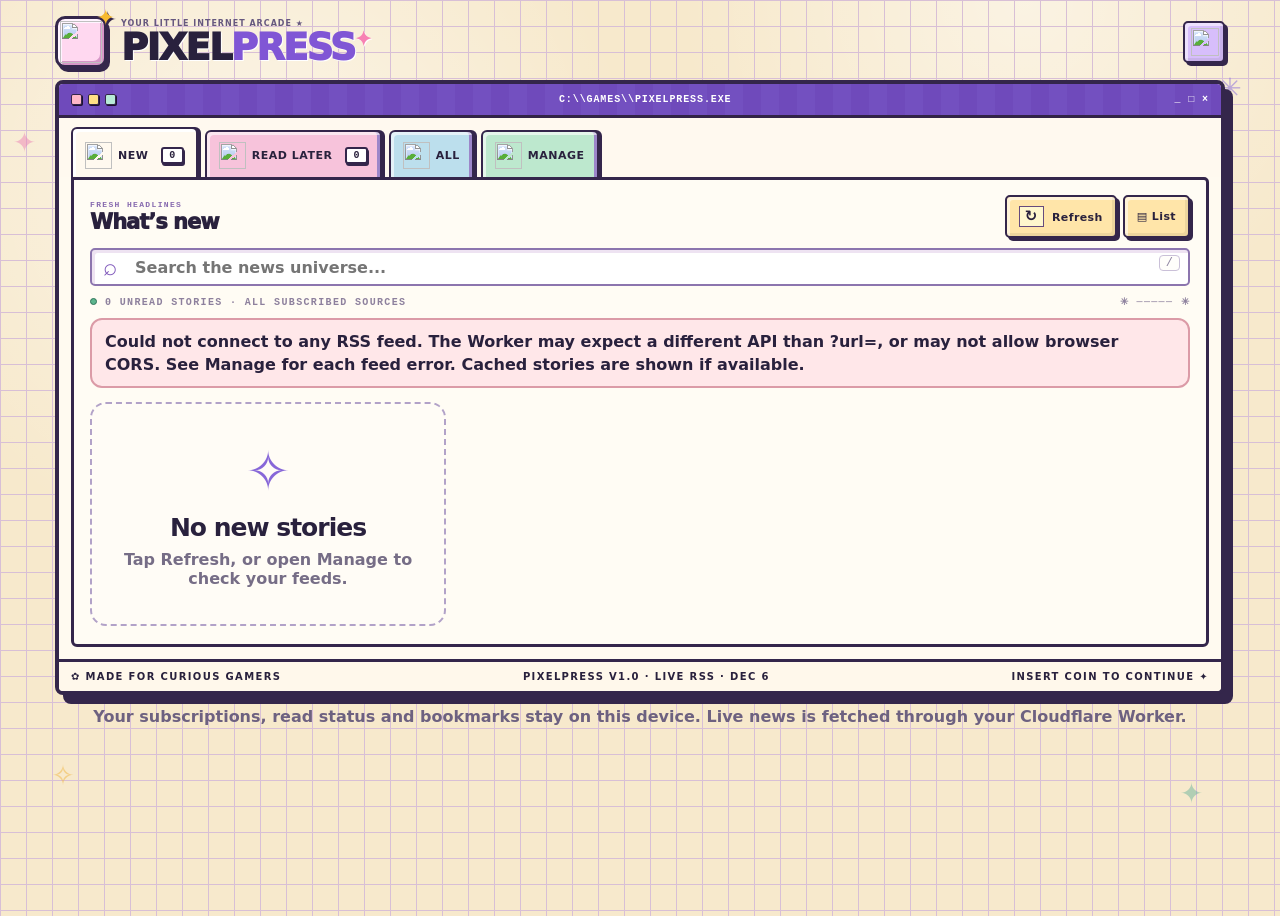
==== index.html @ 740ec60d "Add files via upload" ====
<!doctype html>
<html lang="en">
<head>
<meta charset="utf-8">
<meta name="viewport" content="width=device-width, initial-scale=1, viewport-fit=cover">
<meta name="theme-color" content="#7a55d6">
<meta name="description" content="PixelPress, your pastel retro gaming RSS news reader.">
<link rel="manifest" href="manifest.webmanifest">
<link rel="icon" href="icons/app-192.png" type="image/png">
<link rel="apple-touch-icon" href="icons/app-192.png">
<title>PixelPress ★ Gaming News</title>
<link rel="stylesheet" href="style.css">
</head>
<body>
  <div class="sparkles" aria-hidden="true"><span class="a">✦</span><span class="b">✳</span><span class="c">✧</span><span class="d">✦</span></div>
  <div class="app-shell">
    <header class="masthead">
      <div class="brand-stack">
        <div class="brand-icon" aria-hidden="true"><span data-pixel="controller"></span></div>
        <div class="brand-meta">
          <div class="microbrand">Your little internet arcade ★</div>
          <h1 class="title">PIXEL<span class="accent">PRESS</span><span class="star">✦</span></h1>

        </div>
      </div>
      <div class="mast-actions">


        <button class="icon-button" id="jumpManageBtn" title="Go to Manage"><span data-pixel="gear"></span></button>
      </div>
    </header>

    <main class="desktop">
      <div class="window-bar">
        <span class="dots"><i></i><i></i><i></i></span>
        <span class="mini-label">C:\\GAMES\\PIXELPRESS.EXE</span>
        <span class="mini-label">_ □ ×</span>
      </div>

      <div class="main-tabs-wrap">
        <div class="main-tabs" id="mainTabs">
          <button class="pixel-tab active" data-tab="new"><span class="ico" data-pixel="newspaper"></span>New <span class="counter-pill" id="newBadge">0</span></button>
          <button class="pixel-tab" data-tab="readlater"><span class="ico" data-pixel="starFilled"></span>Read Later <span class="counter-pill" id="savedBadge">0</span></button>
          <button class="pixel-tab" data-tab="all"><span class="ico" data-pixel="articles"></span>All</button>
          <button class="pixel-tab" data-tab="manage"><span class="ico" data-pixel="gear"></span>Manage</button>
        </div>
      </div>

      <section class="content-window">
        <div class="view-panel active" id="view-new">
          <div class="toolbar">
            <div class="toolbar-left">

              <div>
                <div class="eyebrow">Fresh headlines</div>
                <h3>What’s new</h3>

              </div>
            </div>
            <div class="toolbar-right">
              <button class="small-btn" id="refreshBtn"><span class="btn-art">↻</span> Refresh</button>
              <button class="small-btn" id="layoutBtn"><span class="btn-art">▤</span> List</button>
            </div>
          </div>

          <div class="control-strip">
            <label class="search-wrap"><span class="mag">⌕</span><input id="searchInput" type="search" placeholder="Search the news universe..."><kbd>/</kbd></label>

          </div>

          <div class="meta-row"><span><span class="pulse"></span><span id="newResultText">Loading news…</span></span><span>✳ ───── ✳</span></div>
          <div id="feedStatus" role="status" aria-live="polite"></div><div id="newGrid" class="article-grid"></div>
        </div>

        <div class="view-panel" id="view-readlater">
          <div class="toolbar">
            <div class="toolbar-left"><div class="toolbar-icon" data-pixel="star"></div><div><div class="eyebrow">Bookmarks</div><h3>Read Later</h3><p>Saved stories you want to come back to.</p></div></div>
          </div>
          <div class="meta-row"><span><span class="pulse"></span><span id="savedResultText">Your saved articles</span></span><span>✦ ───── ✦</span></div>
          <div id="savedGrid" class="article-grid"></div>
        </div>

        <div class="view-panel" id="view-all">
          <div class="toolbar">
            <div class="toolbar-left"><div class="toolbar-icon" data-pixel="articles"></div><div><div class="eyebrow">Everything</div><h3>All stories</h3><p>Browse all available stories, including those you’ve already read.</p></div></div>
          </div>
          <div class="meta-row"><span><span class="pulse"></span><span id="allResultText">All loaded articles</span></span><span>✧ ───── ✧</span></div>
          <div id="allGrid" class="article-grid"></div>
        </div>

        <div class="view-panel" id="view-manage">
          <div class="toolbar">
            <div class="toolbar-left"><div class="toolbar-icon" data-pixel="gear"></div><div><div class="eyebrow">Configure</div><h3>Manage feeds</h3><p>Add or remove RSS sites, or change your Worker endpoint.</p></div></div>
          </div>
          <div class="manage-grid">
            <div class="manage-card">
              <h4>Worker settings</h4>
              <p>RSS is fetched through your Cloudflare Worker. Your subscriptions live on this device.</p>
              <div class="notice">Your Worker is preconfigured below. If feeds cannot load, check its endpoint and CORS settings. You can update it here anytime.</div>
              <div class="stack">
                <input class="worker-input" id="workerUrlInput" placeholder="https://your-worker.workers.dev">
                <button class="primary-btn" id="saveWorkerBtn">Save Worker URL</button>
              </div>
              <div style="height:14px"></div>
              <h4>Add a custom feed</h4>
              <p>Add RSS sources you want to track on top of the built-in gaming feeds.</p>
              <div class="inline-row">
                <input class="feed-input" id="feedUrlInput" placeholder="Enter RSS feed URL" style="flex:1; min-width:220px">
                <button class="add-btn" id="addFeedBtn">Add Feed</button>
              </div>
              <div id="manageMessage" role="status" style="margin-top:12px; font-weight:900; color:#6e6280"></div><div id="sourceHealth" class="source-health"></div>
              <div class="subs" id="subscriptionList"></div>
            </div>
            <div class="manage-card">
              <h4>Popular gaming feeds</h4>
              <p>Quick-add some handy presets.</p>
              <div class="subs" id="popularList"></div>
            </div>
          </div>
        </div>
      </section>

      <div class="footer-row"><span>✿ Made for curious gamers</span><span>PixelPress v1.0 · Live RSS · <span id="footerDate"></span></span><span>Insert coin to continue ✦</span></div>
    </main>
    <p class="footer-note">Your subscriptions, read status and bookmarks stay on this device. Live news is fetched through your Cloudflare Worker.</p>
  </div>

  <div class="article-modal" id="articleModal" aria-hidden="true">
    <div class="modal-window" role="dialog" aria-modal="true" aria-labelledby="modalTitle">
      <div class="modal-head"><div><div class="dialog-eyebrow">Reading room</div><strong>Article reader</strong></div><button class="close-btn" id="closeModalBtn">×</button></div>
      <div class="modal-body" id="modalBody"></div>
    </div>
  </div>

  <script src="app.js" defer></script>
</body>
</html>
---- style.css ----
:root{
      --ink:#2a2140;
      --ink2:#4a3b69;
      --bg:#f7e9cc;
      --grid:#d8bfd6;
      --paper:#fffaf0;
      --line:#2e2447;
      --purple:#7a55d6;
      --purple2:#5b3ab1;
      --pink:#f285b6;
      --yellow:#ffd774;
      --mint:#b7ead7;
      --blue:#9ed2ff;
      --peach:#ffd7b8;
      --shadow:4px 4px 0 var(--line);
      --softShadow: 0 8px 24px rgba(42,33,64,.14);
      --cardRadius:14px;
    }
    *{box-sizing:border-box}
    html{scroll-behavior:smooth}
    body{
      margin:0;
      font-family: system-ui, -apple-system, BlinkMacSystemFont, "Segoe UI", Roboto, sans-serif;
      color:var(--ink);
      background:var(--bg);
      background-image:
        linear-gradient(var(--grid) 1px, transparent 1px),
        linear-gradient(90deg, var(--grid) 1px, transparent 1px),
        radial-gradient(circle at 20% 20%, rgba(255,255,255,.55), transparent 30%),
        radial-gradient(circle at 80% 0%, rgba(255,255,255,.45), transparent 25%);
      background-size:26px 26px, 26px 26px, auto, auto;
      min-height:100vh;
    }
    button,input,select{font:inherit}
    button{cursor:pointer}
    .app-shell{width:min(1220px, calc(100% - 28px)); margin:24px auto 48px; position:relative}
    .sparkles{position:fixed; inset:0; pointer-events:none; overflow:hidden}
    .sparkles span{position:absolute; font-size:28px; opacity:.5}
    .sparkles .a{left:1%; top:14%; color:#eb83b6}
    .sparkles .b{right:3%; top:8%; color:#8265db}
    .sparkles .c{left:4%; bottom:12%; color:#f0b642}
    .sparkles .d{right:6%; bottom:10%; color:#6db39c}

    .masthead{display:flex; align-items:flex-start; justify-content:space-between; gap:18px; margin-bottom:16px}
    .brand-stack{display:flex; align-items:center; gap:14px; min-width:0}
    .brand-icon{
      width:78px;height:78px; flex:0 0 78px;
      background:linear-gradient(180deg,#f0d8ff,#d4bbff);
      border:3px solid var(--line); border-radius:18px; box-shadow:var(--shadow);
      position:relative; display:grid; place-items:center; transform:rotate(-5deg)
    }
    .pixel-console{width:48px; height:28px; border:4px solid var(--line); border-radius:10px; background:#fff5d7; position:relative}
    .pixel-console:before,.pixel-console:after{content:""; position:absolute; background:var(--line)}
    .pixel-console:before{width:16px;height:4px; left:6px; top:11px; box-shadow:6px -6px 0 transparent}
    .pixel-console:after{width:6px;height:6px; right:8px; top:7px; border-radius:50%; box-shadow:0 10px 0 #65bd9f, -10px 0 0 #ef82b1}
    .brand-meta{min-width:0}
    .microbrand,.eyebrow,.mini-label,.tiny-stat-label,.meta-row,.footer-row,.dialog-eyebrow{
      font-size:10px; font-weight:900; letter-spacing:1.35px; text-transform:uppercase;
    }
    .microbrand{color:#66587f; margin-bottom:2px}
    .title{
      margin:0; font-size:clamp(30px, 4vw, 48px); line-height:.95; letter-spacing:-2px;
      font-weight:1000;
    }
    .title .accent{color:var(--purple)}
    .title .star{color:var(--pink); font-size:.55em; vertical-align:top}
    .subtitle{margin:5px 0 0; font-weight:700; color:#766c86}
    .mast-actions{display:flex; gap:10px; flex-wrap:wrap; justify-content:flex-end}
    .capsule, .icon-button, .pixel-tab, .source-chip, .small-btn, .bookmark-btn, .tag-chip, .counter-pill, .add-btn, .remove-btn, .ghost-btn, .primary-btn{
      border:2px solid var(--line); box-shadow:3px 3px 0 var(--line); background:#fffaf2;
      font-weight:900; color:var(--ink); letter-spacing:.4px;
    }
    .capsule{padding:10px 14px; border-radius:999px; white-space:nowrap; background:#fffef9}
    .capsule .dot{display:inline-block; width:8px; height:8px; border-radius:50%; background:#62b48d; border:1px solid #286f52; margin-right:8px}
    .icon-button{width:42px;height:42px; border-radius:12px; display:grid; place-items:center; font-size:20px}

    .desktop{border:3px solid var(--line); border-radius:16px; overflow:hidden; box-shadow:10px 10px 0 var(--line); background:var(--paper)}
    .window-bar{background:var(--purple); color:#fff; padding:10px 14px; display:flex; align-items:center; justify-content:space-between}
    .window-bar .dots{display:flex; gap:6px}
    .window-bar .dots i{width:11px;height:11px;border-radius:50%; display:block; border:1.5px solid var(--line)}
    .window-bar .dots i:nth-child(1){background:#ffb6c8}.window-bar .dots i:nth-child(2){background:#ffe085}.window-bar .dots i:nth-child(3){background:#b7ead7}
    .hero{
      display:flex; justify-content:space-between; gap:20px; padding:28px 24px 24px;
      background:linear-gradient(180deg,#ead8ff 0%, #e6dbff 60%, #f7f0ff 100%); border-bottom:3px solid var(--line); position:relative; overflow:hidden
    }
    .hero:before{content:""; position:absolute; right:-40px; top:-50px; width:220px;height:220px; border:2px dashed rgba(105,72,183,.35); border-radius:50%}
    .hero-copy{position:relative; z-index:1; max-width:720px}
    .hero-copy h2{margin:8px 0 8px; font-size:clamp(26px, 3.8vw, 44px); line-height:1; letter-spacing:-2px}
    .hero-copy h2 em{font-style:normal; color:var(--pink); text-decoration:underline; text-decoration-style:wavy; text-underline-offset:6px; text-decoration-thickness:3px}
    .hero-copy p{margin:0; font-weight:700; color:#706582}
    .hero-art{width:240px; min-width:240px; position:relative; height:160px}
    .pixel-monitor{position:absolute; right:18px; top:18px; width:155px; height:102px; background:#fff5d7; border:4px solid var(--line); border-radius:20px; box-shadow:8px 8px 0 #b89fe0; transform:rotate(11deg)}
    .pixel-monitor:before{content:""; position:absolute; inset:12px; border:3px solid var(--line); background:repeating-linear-gradient(90deg,#ffe796 0 16px,#ffd2ef 16px 32px,#bfe8db 32px 48px,#c7d6ff 48px 64px); border-radius:10px}
    .pixel-monitor:after{content:"▤"; position:absolute; inset:0; display:grid; place-items:center; font-size:44px; font-weight:900; color:#7f5ddb}
    .orbit-a, .orbit-b, .orbit-c{position:absolute; font-weight:900}
    .orbit-a{left:0; top:18px; font-size:56px; color:#8261d8}
    .orbit-b{left:42px; bottom:2px; font-size:34px; color:#f08bb4}
    .orbit-c{right:0; top:2px; font-size:28px; color:#f1c74b}

    .stats{display:grid; grid-template-columns:repeat(4,minmax(0,1fr)); gap:12px; padding:18px 20px; background:#fff9ee; border-bottom:3px solid var(--line)}
    .stat-card{border:2px solid var(--line); border-radius:14px; box-shadow:var(--shadow); padding:13px 12px; display:flex; align-items:center; gap:11px; position:relative; overflow:hidden}
    .stat-card:nth-child(1){background:#ffd3e1}.stat-card:nth-child(2){background:#ffe7a7}.stat-card:nth-child(3){background:#c9eee0}.stat-card:nth-child(4){background:#ded1f8}
    .stat-icon{width:34px; text-align:center; font-size:28px; line-height:1}
    .tiny-stat-label{display:block; font-size:9px}
    .stat-value{display:block; font-size:27px; font-weight:1000; line-height:1.05}
    .stat-sub{font-size:15px}
    .stat-card .deco{position:absolute; right:8px; top:4px; opacity:.28; font-size:20px; font-weight:900}

    .main-tabs-wrap{padding:18px 20px 0; background:#fff9ee}
    .main-tabs{display:flex; gap:6px; overflow:auto; padding-bottom:0}
    .pixel-tab{background:#ece6f7; border-radius:12px 12px 0 0; border-bottom:0; min-height:42px; padding:10px 14px 8px; white-space:nowrap}
    .pixel-tab.active{background:#d7befa; min-height:48px; padding-top:14px; position:relative}
    .pixel-tab.active:after{content:""; position:absolute; left:0; right:0; bottom:-2px; height:3px; background:#d7befa}
    .pixel-tab .ico{margin-right:7px}
    .counter-pill{display:inline-block; min-width:20px; text-align:center; margin-left:7px; padding:1px 6px; border-radius:999px; font-size:10px; background:#fffaf0}

    .content-window{margin:0 20px 20px; border:2px solid var(--line); border-radius:0 14px 14px 14px; background:#fffef9; min-height:560px; padding:20px; position:relative}
    .toolbar{display:flex; justify-content:space-between; align-items:flex-start; gap:16px; flex-wrap:wrap}
    .toolbar-left{display:flex; align-items:center; gap:12px}
    .toolbar-icon{width:44px;height:44px;border-radius:12px;border:2px solid var(--line);box-shadow:3px 3px 0 var(--line); display:grid; place-items:center; background:#ffe0aa; font-size:25px}
    .toolbar h3{margin:2px 0 0; font-size:26px; letter-spacing:-1px; line-height:1.05}
    .toolbar p{margin:4px 0 0; color:#7c718c; font-weight:700}
    .toolbar-right{display:flex; gap:8px; flex-wrap:wrap}
    .small-btn{padding:10px 12px; border-radius:10px; background:#fff5df}

    .control-strip{display:flex; gap:10px; flex-wrap:wrap; margin:18px 0}
    .search-wrap{position:relative; flex:1; min-width:200px}
    .search-wrap input, .manage-input, .worker-input, .feed-input, .selectish{
      width:100%; height:44px; border:2px solid #b6aac7; border-radius:10px; background:#fff; padding:0 14px; color:var(--ink); font-weight:700;
    }
    .search-wrap input{padding-left:43px; padding-right:40px}
    .search-wrap .mag{position:absolute; left:13px; top:8px; font-size:24px; color:#8063d4}
    .search-wrap kbd{position:absolute; right:10px; top:10px; border:1px solid #cac0d8; border-radius:4px; padding:0 6px; color:#8e83a0; background:#fffefb; font-size:12px}
    .filter-row{display:flex; gap:8px; flex-wrap:wrap}
    .select-wrap{display:flex; align-items:center; gap:8px; padding:0 10px; min-width:145px; height:44px; border:2px solid #b6aac7; border-radius:10px; background:#fff}
    .select-wrap label{font-size:9px; font-weight:1000; color:#7d718e}
    .select-wrap select{border:0; background:transparent; font-weight:900; color:var(--ink)}

    .source-strip{display:flex; gap:8px; flex-wrap:wrap; margin:4px 0 12px}
    .source-chip{padding:7px 10px; border-radius:999px; background:#fff}
    .source-chip.active{background:#d9f0e6}
    .source-chip .ico{margin-right:6px}

    .meta-row{display:flex; justify-content:space-between; align-items:center; gap:12px; color:#8d809d; margin-bottom:14px}
    .meta-row .pulse{display:inline-block; width:7px; height:7px; background:#5cb58d; border:1px solid #2f7359; border-radius:50%; margin-right:8px}

    .view-panel{display:none}
    .view-panel.active{display:block}
    .article-grid{display:grid; grid-template-columns:repeat(3, minmax(0,1fr)); gap:14px}
    .article-grid.list{grid-template-columns:1fr}
    .article-card{border:2px solid var(--line); border-radius:14px; overflow:hidden; box-shadow:3px 3px 0 var(--line); background:#fff; display:flex; flex-direction:column; min-width:0; transition:transform .12s ease}
    .article-card:hover{transform:translateY(-3px)}
    .article-card.read{opacity:.65}
    .article-grid.list .article-card{display:grid; grid-template-columns:220px 1fr}
    .article-grid.list .thumb{height:100%}
    .thumb{height:158px; position:relative; border-bottom:2px solid var(--line); overflow:hidden; background:linear-gradient(140deg,#ecdcff,#ffcde2)}
    .article-grid.list .thumb{border-bottom:0; border-right:2px solid var(--line)}
    .thumb-art{position:absolute; inset:0; display:flex; align-items:center; justify-content:center; color:#ffffffaa; font-size:68px; font-weight:1000; text-shadow:4px 4px 0 rgba(72,48,112,.35)}
    .thumb-bars{position:absolute; left:10px; top:10px; display:flex; gap:4px}
    .thumb-bars i{display:block; width:12px; height:12px; border-radius:50%; border:1px solid var(--line); background:#ffe18d}
    .source-tag{position:absolute; bottom:10px; left:10px; max-width:calc(100% - 20px); background:#fff9ef; border:2px solid var(--line); box-shadow:2px 2px 0 var(--line); border-radius:7px; padding:3px 8px; font-size:10px; font-weight:1000; white-space:nowrap; overflow:hidden; text-overflow:ellipsis}
    .article-body{padding:14px 14px 12px; display:flex; flex-direction:column; gap:9px; min-width:0; flex:1}
    .top-meta{display:flex; justify-content:space-between; align-items:center; gap:8px; flex-wrap:wrap}
    .tag-chip{padding:4px 7px; border-radius:999px; font-size:9px; background:#fff5df; box-shadow:none}
    .time{font-size:11px; color:#786c89; font-weight:800}
    .article-title{margin:0; font-size:18px; line-height:1.28; letter-spacing:-.3px}
    .article-snippet{margin:0; color:#635771; line-height:1.45}
    .article-actions{display:flex; align-items:center; justify-content:space-between; gap:8px; margin-top:auto}
    .action-left{display:flex; align-items:center; gap:8px; flex-wrap:wrap}
    .bookmark-btn{width:38px; height:38px; border-radius:10px; display:grid; place-items:center; background:#fff3da; font-size:18px}
    .bookmark-btn.saved{background:#d7befa}
    .open-btn{padding:8px 12px; border-radius:10px; border:2px solid var(--line); box-shadow:3px 3px 0 var(--line); background:#dff1e7; font-size:11px; font-weight:1000}
    .read-state{font-size:10px; font-weight:1000; color:#8b7e9b}

    .empty-state{border:2px dashed #b2a2c8; border-radius:16px; padding:36px 20px; text-align:center; background:#fffcf6}
    .empty-state .ico{font-size:54px; display:block; margin-bottom:10px; color:#8767d8}
    .empty-state h4{margin:0 0 8px; font-size:25px; letter-spacing:-1px}
    .empty-state p{margin:0; color:#766d86; font-weight:700}

    .manage-grid{display:grid; grid-template-columns:1.1fr .9fr; gap:16px}
    .manage-card{border:2px solid var(--line); border-radius:16px; box-shadow:3px 3px 0 var(--line); padding:16px; background:#fffdf8}
    .manage-card h4{margin:0 0 6px; font-size:22px; letter-spacing:-.8px}
    .manage-card p{margin:0 0 14px; color:#756a86; font-weight:700}
    .notice{padding:12px 14px; border:2px dashed #cdbd81; background:#fff4c9; border-radius:12px; margin-bottom:14px; color:#6d5d25; font-weight:800}
    .stack{display:grid; gap:10px}
    .inline-row{display:flex; gap:8px; flex-wrap:wrap}
    .add-btn,.ghost-btn,.primary-btn{padding:11px 14px; border-radius:10px; background:#ffe0a4}
    .ghost-btn{background:#fff}
    .primary-btn{background:#dff0e6}
    .subs{display:grid; gap:10px; margin-top:12px}
    .sub-item,.popular-item{display:flex; justify-content:space-between; align-items:center; gap:12px; border:2px solid var(--line); border-radius:12px; box-shadow:2px 2px 0 var(--line); background:#fff; padding:10px 12px}
    .sub-main{display:flex; align-items:center; gap:10px; min-width:0}
    .pixel-mini{width:28px; height:28px; border-radius:8px; display:grid; place-items:center; border:2px solid var(--line); box-shadow:2px 2px 0 var(--line); background:#ffdca5; flex:0 0 28px}
    .sub-name{font-weight:1000}
    .sub-url{font-size:11px; color:#7a6f8a; overflow:hidden; text-overflow:ellipsis; white-space:nowrap; max-width:320px}
    .remove-btn{padding:8px 10px; border-radius:9px; background:#ffd4db}

    .article-modal{position:fixed; inset:0; background:rgba(32,22,52,.56); display:none; align-items:center; justify-content:center; padding:16px; z-index:50}
    .article-modal.show{display:flex}
    .modal-window{width:min(900px,100%); max-height:min(90vh,920px); overflow:auto; border:3px solid var(--line); border-radius:18px; box-shadow:0 18px 48px rgba(18,8,42,.28); background:#fffdf8}
    .modal-head{position:sticky; top:0; z-index:2; display:flex; align-items:center; justify-content:space-between; gap:12px; padding:12px 14px; background:#d8c4fb; border-bottom:3px solid var(--line)}
    .close-btn{width:40px; height:40px; border-radius:12px; border:2px solid var(--line); box-shadow:3px 3px 0 var(--line); background:#fff0f4; font-size:24px; font-weight:1000}
    .modal-body{padding:20px}
    .modal-body h2{margin:0 0 10px; font-size:32px; letter-spacing:-1.2px; line-height:1.04}
    .modal-meta{margin:0 0 16px; color:#766b86; font-weight:800}
    .modal-hero{height:240px; border:2px solid var(--line); border-radius:14px; overflow:hidden; position:relative; margin-bottom:16px; background:linear-gradient(135deg,#f1e0ff,#ffd6e7)}
    .modal-hero .thumb-art{font-size:86px}
    .reader-note{padding:12px 14px; border-radius:12px; background:#edf7f2; border:2px solid #a1d7bc; color:#2b6d51; font-weight:800; margin-bottom:16px}
    .modal-content p{margin:0 0 14px; line-height:1.7; color:#403554}
    .modal-content ul{margin:0 0 16px 18px; color:#403554}
    .out-link{display:inline-flex; align-items:center; gap:8px; margin-top:6px; padding:12px 16px; border-radius:12px; border:2px solid var(--line); box-shadow:3px 3px 0 var(--line); background:#ffe7a7; text-decoration:none; font-weight:1000; color:var(--ink)}

    .footer-row{display:flex; justify-content:space-between; gap:12px; flex-wrap:wrap; border-top:3px solid var(--line); background:#fff8eb; padding:12px 18px}
    .footer-note{text-align:center; margin:12px auto 0; color:#6d6180; font-weight:700}

    @media (max-width: 980px){
      .stats{grid-template-columns:repeat(2,minmax(0,1fr))}
      .article-grid{grid-template-columns:repeat(2,minmax(0,1fr))}
      .manage-grid{grid-template-columns:1fr}
      .hero{flex-direction:column}
      .hero-art{width:100%; min-width:0; height:120px}
      .pixel-monitor{right:20px; top:6px}
      .article-grid.list .article-card{grid-template-columns:1fr}
      .article-grid.list .thumb{border-right:0; border-bottom:2px solid var(--line); min-height:160px}
    }
    @media (max-width: 660px){
      .app-shell{width:min(100%, calc(100% - 14px)); margin:10px auto 24px}
      .masthead{flex-direction:column}
      .brand-icon{width:64px; height:64px; flex-basis:64px}
      .content-window{margin:0 10px 10px; padding:14px}
      .main-tabs-wrap{padding:14px 10px 0}
      .hero{padding:18px 14px 16px}
      .stats{padding:14px 10px; gap:10px}
      .article-grid{grid-template-columns:1fr}
      .toolbar h3{font-size:22px}
      .modal-body h2{font-size:26px}
      .sub-url{max-width:180px}
    }

    /* Compact, story-first desktop layout */
    .app-shell{margin-top:12px}
    .masthead{align-items:center;margin-bottom:12px;gap:8px}
    .brand-icon{width:52px;height:52px;flex-basis:52px;border-radius:12px}
    .pixel-console{transform:scale(.8)}
    .microbrand{font-size:8px;letter-spacing:1px}
    .title{font-size:clamp(27px,3vw,37px);letter-spacing:-1.7px}
    .window-bar{padding:6px 12px}
    .main-tabs-wrap{padding:10px 12px 0}
    .pixel-tab{min-height:39px;padding:9px 13px 7px}
    .pixel-tab.active{min-height:42px;padding-top:11px}
    .content-window{margin:0 12px 12px;padding:12px;min-height:450px}
    .toolbar{align-items:center}
    .toolbar h3{font-size:21px}
    .toolbar-left{gap:8px}
    .eyebrow{font-size:8px}
    .toolbar-right{gap:6px}
    .small-btn{padding:8px 10px}
    .control-strip{margin:10px 0}
    .search-wrap input{height:38px}
    .search-wrap .mag{top:5px}
    .search-wrap kbd{top:7px}
    .meta-row{margin-bottom:10px;font-size:9px}
    .article-grid{gap:11px}
    .article-card .thumb{height:138px}
    .article-grid.list .article-card .thumb{height:100%}
    .article-body{padding:12px 12px 10px;gap:7px}
    .article-title{font-size:17px}
    .footer-row{padding:9px 12px}
    @media(max-width:660px){
      .app-shell{margin-top:6px}
      .masthead{flex-direction:row;margin-bottom:8px}
      .brand-icon{width:43px;height:43px;flex-basis:43px}
      .pixel-console{transform:scale(.7)}
      .title{font-size:clamp(25px,7vw,33px)}
      .microbrand{font-size:7px}
      .icon-button{width:37px;height:37px}
      .main-tabs-wrap{padding:8px 8px 0}
      .pixel-tab{padding:8px 9px 6px;font-size:12px}
      .pixel-tab.active{padding-top:10px}
      .counter-pill{margin-left:3px}
      .content-window{margin:0 8px 8px;padding:10px}
      .toolbar h3{font-size:20px}
      .toolbar-right{margin-left:auto}
      .search-wrap{min-width:100%}
      .article-card .thumb{height:158px}
    }

    /* V4: actual crisp pixel sprites, 2000s game-window chrome */
    .pixel-icon{display:block;flex:none;image-rendering:pixelated;shape-rendering:crispEdges}
    [data-pixel]{display:inline-flex;align-items:center;justify-content:center;vertical-align:middle}
    .pixel-tab .ico{margin-right:7px;min-width:18px}
    .brand-icon{background:#d2b9ff;border-radius:8px;transform:rotate(-3deg)}
    .brand-icon .pixel-icon{filter:drop-shadow(2px 3px 0 #ffffff88)}
    .pixel-tab{border-radius:7px 7px 0 0;box-shadow:3px 0 0 var(--line);letter-spacing:.25px}
    .pixel-tab.active{background:#c7a3f5}
    .pixel-tab.active:after{background:#c7a3f5}
    .toolbar-icon,.bookmark-btn,.icon-button,.small-btn,.open-btn,.tag-chip,.sub-item,.popular-item,.source-tag{border-radius:5px}
    .article-card{border-radius:7px;box-shadow:4px 4px 0 var(--line)}
    .bookmark-btn{border:2px solid var(--line);background:#fff2c8;position:relative}
    .bookmark-btn.saved{background:#ffe286}
    .bookmark-btn.saved:after{content:none;position:absolute;right:-5px;top:-7px;font-size:10px;background:#a9ead2;border:1px solid var(--line);width:14px;height:14px;display:grid;place-items:center;border-radius:3px}
    .source-tag{display:flex;align-items:center;gap:5px}
    .thumb{isolation:isolate}
    .pixel-scene{position:absolute;inset:0;background:linear-gradient(180deg,var(--scene-sky),#fff1db);overflow:hidden;image-rendering:pixelated}
    .scene-grid{position:absolute;inset:0;opacity:.18;background-image:linear-gradient(#fff 1px,transparent 1px),linear-gradient(90deg,#fff 1px,transparent 1px);background-size:16px 16px}
    .scene-platform{position:absolute;bottom:0;left:0;right:0;height:24%;background:repeating-linear-gradient(90deg,#8570c3 0 24px,#6e5ba6 24px 32px);border-top:6px solid #36284f;box-shadow:0 -5px 0 #b8a1e5}
    .scene-platform:before{content:'';position:absolute;inset:9px 0 auto;height:3px;background:repeating-linear-gradient(90deg,transparent 0 22px,#c7b0ee 22px 28px)}
    .scene-sprite{position:absolute;bottom:14%;left:50%;transform:translateX(-50%);z-index:2;filter:drop-shadow(6px 7px 0 #30243f50)}
    .scene-sprite .pixel-icon{width:min(30vw,108px);height:min(30vw,108px);min-width:82px;min-height:82px}
    .scene-cloud{position:absolute;top:22px;width:50px;height:14px;background:#ffffffae;box-shadow:12px -10px 0 #ffffffae,-9px 8px 0 #ffffffae;image-rendering:pixelated}
    .cloud-left{left:16px}.cloud-right{right:24px;top:46px;transform:scale(.7)}
    .scene-spark{position:absolute;z-index:1;color:#fff8df;text-shadow:3px 3px 0 #8c6ebb;font-size:26px;font-weight:900}
    .spark-one{left:21%;top:42%}.spark-two{right:20%;top:15%}
    .thumb-bars{z-index:3}
    .source-tag{z-index:4}
    .modal-hero .scene-sprite .pixel-icon{width:152px;height:152px}
    .pixel-mini{border-radius:3px}
    .pixel-tab:hover,.small-btn:hover,.bookmark-btn:hover,.open-btn:hover{filter:brightness(1.04)}
    @media(max-width:660px){.scene-sprite .pixel-icon{width:116px;height:116px}.pixel-tab .ico{margin-right:3px}.title{letter-spacing:-1.7px}}


    /* V5: original chunky pixel-game HUD, deliberately not copied from any commercial pack */
    :root{--ink:#29213d;--line:#34264b;--purple:#8056d5;--pink:#f781b3;--yellow:#ffda75;--mint:#b0ead4}
    .app-shell{width:min(1170px,calc(100% - 24px));margin:16px auto 35px}
    .masthead{margin-bottom:12px}
    .brand-icon{background:#ffcae3;border-radius:10px;box-shadow:inset 4px 4px 0 #fff4ff, inset -4px -4px 0 #d797c7,3px 4px 0 var(--line);transform:rotate(-4deg)}
    .brand-icon:after{content:'✦';position:absolute;right:-11px;top:-14px;font-size:22px;color:#f7ba30;text-shadow:2px 2px var(--line)}
    .title{font-weight:1000;text-shadow:1px 1px 0 #fff}
    .desktop{border-radius:8px;border-width:4px;box-shadow:8px 9px 0 var(--line)}
    .window-bar{background:repeating-linear-gradient(90deg,#6f4abb 0 18px,#7350c0 18px 36px);border-bottom:3px solid #322347;padding:7px 12px;height:34px}
    .window-bar .mini-label{font-family:ui-monospace,monospace;letter-spacing:.9px}
    .window-bar .dots i{border-radius:2px;width:11px;height:11px;box-shadow:1px 1px 0 #1c1130}
    .main-tabs-wrap{background:#fff9ef;padding:9px 12px 0}
    .main-tabs{gap:7px;align-items:end;scrollbar-width:none}
    .pixel-tab{
      min-height:42px;border-radius:6px 6px 0 0;border:2px solid var(--line);border-bottom:0;
      background:#ddd4ed;box-shadow:inset 3px 3px 0 #ffffff9a,inset -3px 0 0 #9c86c9,3px 0 0 var(--line);
      text-transform:uppercase;letter-spacing:.5px;font-size:11px;padding:10px 12px 8px;position:relative;
    }
    .pixel-tab:nth-child(1){background:#ffd5ab}.pixel-tab:nth-child(2){background:#f7c3db}.pixel-tab:nth-child(3){background:#bcdfed}.pixel-tab:nth-child(4){background:#bde8ce}
    .pixel-tab.active{background:#fff9ef;box-shadow:inset 3px 3px 0 white,3px 0 0 var(--line);min-height:49px;padding-top:13px}
    .pixel-tab.active:after{background:#fff9ef;left:0;right:0;height:4px;bottom:-3px}
    .pixel-tab .pixel-icon{width:18px;height:18px;filter:drop-shadow(1px 1px 0 #fff8)}
    .counter-pill{border-radius:3px;background:#fff;font-family:ui-monospace,monospace;font-size:10px;box-shadow:1px 2px 0 var(--line)}
    .content-window{border-radius:0 5px 6px 6px;border-width:3px;margin:0 12px 12px;padding:15px 16px 18px;background:#fffcf4}
    .toolbar{align-items:center}
    .toolbar .eyebrow{color:#876aaf;font-family:ui-monospace,monospace}
    .toolbar h3{font-weight:950}
    .small-btn,.icon-button,.bookmark-btn,.open-btn,.add-btn,.primary-btn,.ghost-btn,.remove-btn,.close-btn{
      border-radius:5px;border:2px solid var(--line);box-shadow:inset 3px 3px 0 #ffffff8c,inset -3px -3px 0 #00000012,3px 3px 0 var(--line);
      transition:transform .12s,filter .12s;touch-action:manipulation
    }
    .small-btn:active,.icon-button:active,.bookmark-btn:active,.open-btn:active,.add-btn:active,.primary-btn:active,.ghost-btn:active,.remove-btn:active{transform:translate(2px,2px);box-shadow:inset 3px 3px 0 #0002,1px 1px 0 var(--line)}
    .small-btn{background:#ffe5a9;padding:9px 12px;font-size:11px}
    .small-btn .btn-art{display:inline-block;background:#fff7cd;border:1px solid #664b7d;padding:0 5px;margin-right:4px;font-size:15px;line-height:19px}
    .icon-button{background:#d7befb;border-radius:5px}
    .search-wrap input{background:#fff;border:2px solid #8c75ae;border-radius:5px;box-shadow:inset 3px 3px 0 #eee3f2}
    .search-wrap .mag{color:#815abc}
    .meta-row{font-family:ui-monospace,monospace;font-size:10px}
    .article-grid{gap:16px}
    .article-card{border-radius:5px;border-width:3px;box-shadow:5px 5px 0 var(--line);background:#fffefa}
    .article-card:hover{transform:translateY(-2px)}
    .article-card.read{opacity:.7}
    .thumb{height:164px;border-bottom:3px solid var(--line)}
    .thumb-bars{display:none}
    .game-art{position:absolute;inset:0;overflow:hidden;background:var(--art-bg);image-rendering:pixelated;isolation:isolate}
    .game-art:before{content:'';position:absolute;inset:0;background:linear-gradient(180deg,#ffffffa8 0%,transparent 50%),linear-gradient(90deg,#ffffff45 1px,transparent 1px);background-size:100% 100%,14px 14px}
    .art-sun{position:absolute;right:12%;top:9%;width:46px;height:46px;background:#ffedac;box-shadow:0 0 0 7px #ffffff4a,6px 6px 0 #9f7bc080;border:3px solid #372b54}
    .art-stars{position:absolute;left:7%;top:18%;font:900 27px ui-monospace,monospace;color:white;text-shadow:2px 2px 0 #7450a6}
    .art-stars span{font-size:15px;color:#ffe07e}
    .art-game-window{position:absolute;left:50%;top:12px;transform:translateX(-50%) rotate(-3deg);width:142px;height:138px;border:4px solid var(--line);background:#fff9e9;box-shadow:6px 6px 0 #46305c80;z-index:1}
    .art-game-head{height:23px;padding:2px 5px;background:#a58bf0;color:#2b2047;display:flex;justify-content:space-between;align-items:center;border-bottom:3px solid var(--line);font:900 9px ui-monospace,monospace;letter-spacing:.4px}
    .art-glyph{height:77px;display:grid;place-items:center;background:repeating-linear-gradient(90deg,#ffe7f0 0 20px,#ffece0 20px 40px)}
    .art-glyph svg{width:77px;height:77px;filter:drop-shadow(3px 3px 0 #8e739d65)}
    .art-ground{border-top:3px solid var(--line);height:30px;background:#d2e8cc;display:flex;align-items:end;justify-content:space-evenly;padding-bottom:6px}
    .art-ground i{width:12px;height:8px;background:#8fbb93;border:2px solid #3e5e57;box-shadow:2px 2px 0 #ffffff88}
    .art-level{position:absolute;top:9px;left:9px;font:900 10px ui-monospace,monospace;background:#fff3b4;padding:4px;border:2px solid var(--line);box-shadow:2px 2px 0 var(--line);z-index:2}
    .art-corner{position:absolute;right:9px;bottom:24px;transform:rotate(12deg);z-index:2;filter:drop-shadow(2px 2px 0 #422b59)}
    .source-tag{background:#fff4c8;border:2px solid var(--line);border-radius:3px;box-shadow:2px 2px 0 var(--line);font-family:ui-monospace,monospace;font-size:9px;max-width:calc(100% - 22px);bottom:7px;left:9px}
    .article-body{padding:12px 12px 10px;gap:8px}
    .article-title{font-weight:850;font-size:17px;line-height:1.3}
    .article-snippet{font-size:13px;line-height:1.43}
    .tag-chip{background:#dbcbfb;box-shadow:inset 2px 2px 0 #fff9;border-radius:3px;font-family:ui-monospace,monospace;font-size:9px}
    .bookmark-btn{width:42px;height:39px;background:#ffdf81;position:relative}
    .bookmark-btn.saved{background:#ffe286;box-shadow:inset 3px 3px 0 #fff5b8,inset -3px -3px 0 #dfad3d,3px 3px 0 var(--line)}
    .bookmark-btn.saved:after{content:none;background:#b9ebcf;border:2px solid var(--line);box-shadow:1px 1px 0 var(--line);top:-9px;right:-8px;width:16px;height:16px}
    .bookmark-btn .pixel-icon{width:24px;height:24px}
    .open-btn{font:900 10px ui-monospace,monospace;letter-spacing:.3px;background:#b8ead5;padding:9px 8px;text-transform:uppercase}
    .open-btn span{font-size:14px}
    .read-state{font:900 9px ui-monospace,monospace;color:#9a8ca8}
    .manage-card{border-radius:5px;box-shadow:4px 4px 0 var(--line)}
    .sub-item,.popular-item{border-radius:5px}
    .pixel-mini{background:#ffe0aa}
    .modal-window{border-radius:8px}
    .modal-head{background:#cdb3fb}
    .modal-hero .game-art{border-radius:5px}
    .modal-hero .art-game-window{top:30px; transform:translateX(-50%) rotate(-3deg) scale(1.48)}
    @media(max-width:660px){
      .app-shell{margin:8px auto 20px;width:calc(100% - 12px)}
      .masthead{margin-bottom:8px}
      .desktop{box-shadow:4px 5px 0 var(--line)}
      .window-bar{height:30px;padding:5px 9px}
      .window-bar .mini-label{font-size:8px}
      .main-tabs-wrap{padding:7px 7px 0}
      .pixel-tab{font-size:10px;min-height:39px;padding:8px 7px 6px;letter-spacing:0}
      .pixel-tab.active{min-height:43px;padding-top:10px}
      .pixel-tab .ico{margin-right:1px;min-width:14px}
      .pixel-tab .ico svg{width:14px;height:14px}
      .counter-pill{padding:0 3px;margin-left:2px}
      .content-window{margin:0 7px 7px;padding:12px 10px}
      .toolbar h3{font-size:21px}
      .toolbar-right{gap:5px}
      .small-btn{font-size:10px;padding:7px 8px}
      .article-grid{gap:14px}
      .article-card .thumb{height:154px}
      .art-game-window{width:140px;height:136px}
      .article-title{font-size:17px}
    }
    @media(prefers-reduced-motion:reduce){.article-card,.small-btn,.bookmark-btn,.open-btn{transition:none}}


    /* v6: neutral image placeholders. Production will show actual RSS article imagery. */
    .article-card .thumb, .modal-hero {background:#eee9ef !important;}
    .article-card .thumb .image-placeholder, .modal-hero .image-placeholder{
      position:absolute;inset:0;display:flex;flex-direction:column;align-items:center;justify-content:center;
      gap:9px;color:#aaa0b6;background:repeating-linear-gradient(135deg,#f5f2f6 0 14px,#eeeaf0 14px 28px);
      font-size:10px;font-weight:900;letter-spacing:1.7px;
    }
    .article-card .source-tag, .modal-hero .source-tag{z-index:2}
    .article-card .thumb{image-rendering:auto}
    .article-card .thumb img.article-image, .modal-hero img.article-image{width:100%;height:100%;object-fit:cover;display:block;image-rendering:auto}
    /* V9 genuine 32x32 desktop art assets and coordinated star states */
    .library-pixel-icon { image-rendering: pixelated; vertical-align: middle; filter:none !important; }
    .pixel-tab .library-pixel-icon { width:25px !important; height:25px !important; }
    .pixel-tab {display:inline-flex; align-items:center;gap:6px;}
    .pixel-tab .ico {display:inline-flex;align-items:center;justify-content:center;margin-right:0;min-width:26px}
    .brand-icon .library-pixel-icon {width:42px !important;height:42px !important}
    .brand-icon{transform:none;background:#ffd8f0}
    .icon-button .library-pixel-icon{width:28px !important;height:28px !important}
    .source-tag .library-pixel-icon { width:17px !important;height:17px !important; }
    .pixel-mini .library-pixel-icon {width:25px !important;height:25px !important}
    .bookmark-btn .pixel-icon{width:25px;height:25px}
    @media(max-width:660px){.pixel-tab .library-pixel-icon{width:20px !important;height:20px !important}.pixel-tab .ico{min-width:20px}.pixel-tab{gap:2px}}
    /* V9: actual pack artwork, unified star interaction and simpler story-first visual language */
    .pixel-tab .library-pixel-icon{width:27px!important;height:27px!important}
    .toolbar-icon .library-pixel-icon{width:32px!important;height:32px!important}
    .bookmark-btn .library-pixel-icon{width:30px!important;height:30px!important}
    .bookmark-btn{background:#fff5d8}
    .bookmark-btn.saved{background:#ffe38c;filter:drop-shadow(0 0 5px #ffd24f80)}
    .bookmark-btn.saved .library-pixel-icon{animation:star-pop .18s ease-out}
    @keyframes star-pop{0%{transform:scale(.8)}70%{transform:scale(1.12)}100%{transform:scale(1)}}
    @media(max-width:660px){.pixel-tab .library-pixel-icon{width:22px!important;height:22px!important}}
    @media(prefers-reduced-motion:reduce){.bookmark-btn.saved .library-pixel-icon{animation:none}}
  
/* Production RSS status and images */
.article-card .thumb img.article-thumbnail{display:block;width:100%;height:100%;object-fit:cover;object-position:center}
.thumb .image-placeholder{height:100%}
.feed-banner{padding:10px 13px;margin:0 0 14px;border:2px solid #cbb4e4;border-radius:12px;background:#f7edff;font-weight:750;line-height:1.45}
.feed-banner.warning{background:#fff1cf;border-color:#e4c37e}
.feed-banner.error{background:#ffe7e9;border-color:#db9ba7}
.source-health{margin:14px 0;display:grid;gap:6px}
.feed-health{font-size:12px;font-weight:750;display:flex;align-items:center;gap:7px}
.feed-health em{color:#866f97;font-style:normal;font-weight:500;word-break:break-word}
.feed-health.ok{color:#2e735b}.feed-health.fail{color:#a44558}
.sub-item .sub-actions{display:flex;gap:6px;flex-shrink:0}
.sub-item .ghost-btn{padding:7px 10px;border-radius:9px}
.article-content{white-space:pre-wrap;line-height:1.65;word-break:break-word}
.modal-content a{color:#6f45bf}
.modal-image{width:100%;max-height:330px;object-fit:cover;border:2px solid var(--line);border-radius:12px;margin:0 0 14px}
[data-pixel] img,.library-pixel-icon{image-rendering:pixelated;object-fit:contain}
button:focus-visible,input:focus-visible{outline:3px solid #f397b4;outline-offset:3px}
body:has(.article-modal.show){overflow:hidden}
@media(max-width:660px){.article-card .thumb{height:178px}.toolbar-right{flex-shrink:0}.sub-item{flex-wrap:wrap}.sub-url{max-width:260px}}
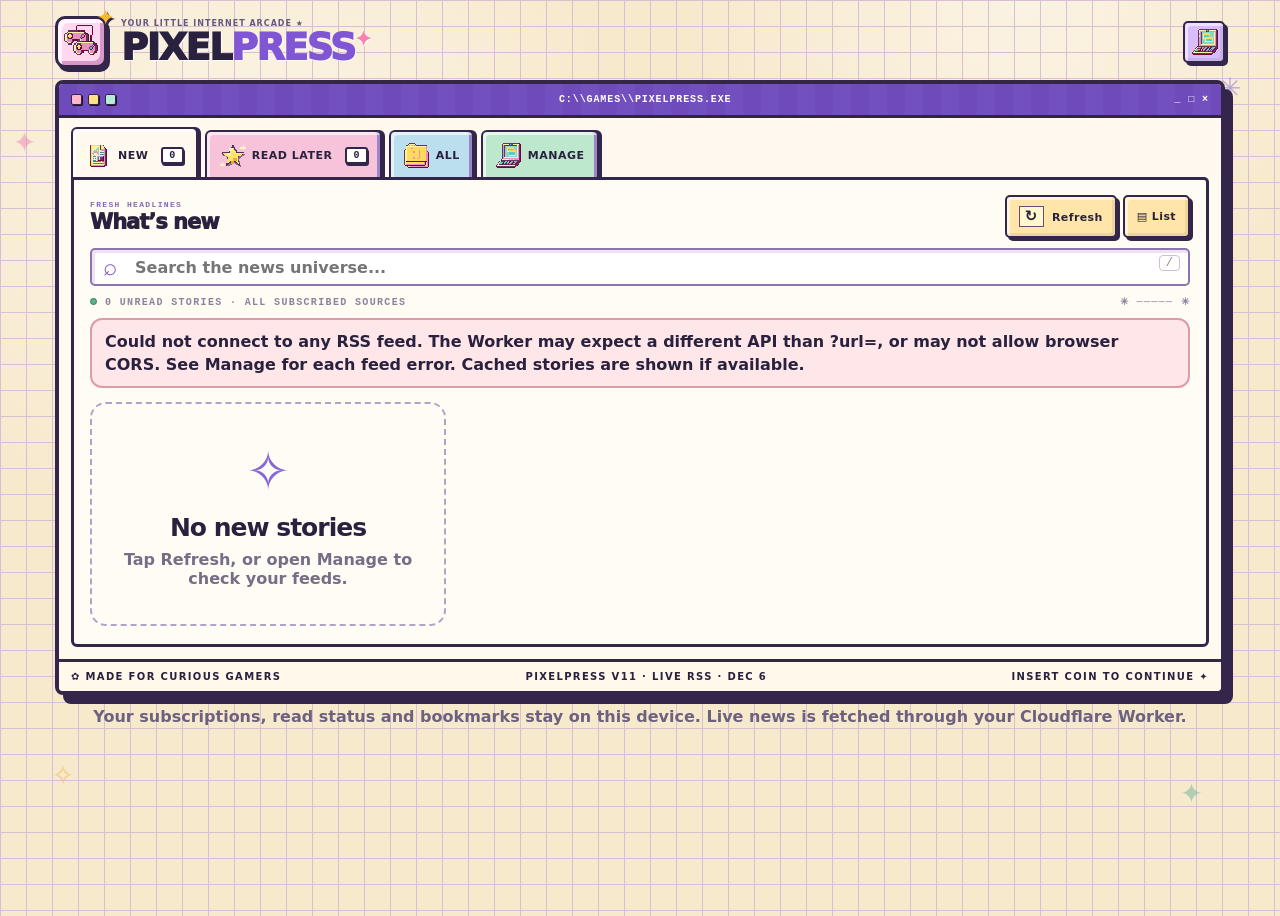
==== commit eba1d7d5: "Add files via upload" ====
--- a/index.html
+++ b/index.html
@@ -120,7 +120,7 @@
         </div>
       </section>
 
-      <div class="footer-row"><span>✿ Made for curious gamers</span><span>PixelPress v1.0 · Live RSS · <span id="footerDate"></span></span><span>Insert coin to continue ✦</span></div>
+      <div class="footer-row"><span>✿ Made for curious gamers</span><span>PixelPress v11 · Live RSS · <span id="footerDate"></span></span><span>Insert coin to continue ✦</span></div>
     </main>
     <p class="footer-note">Your subscriptions, read status and bookmarks stay on this device. Live news is fetched through your Cloudflare Worker.</p>
   </div>
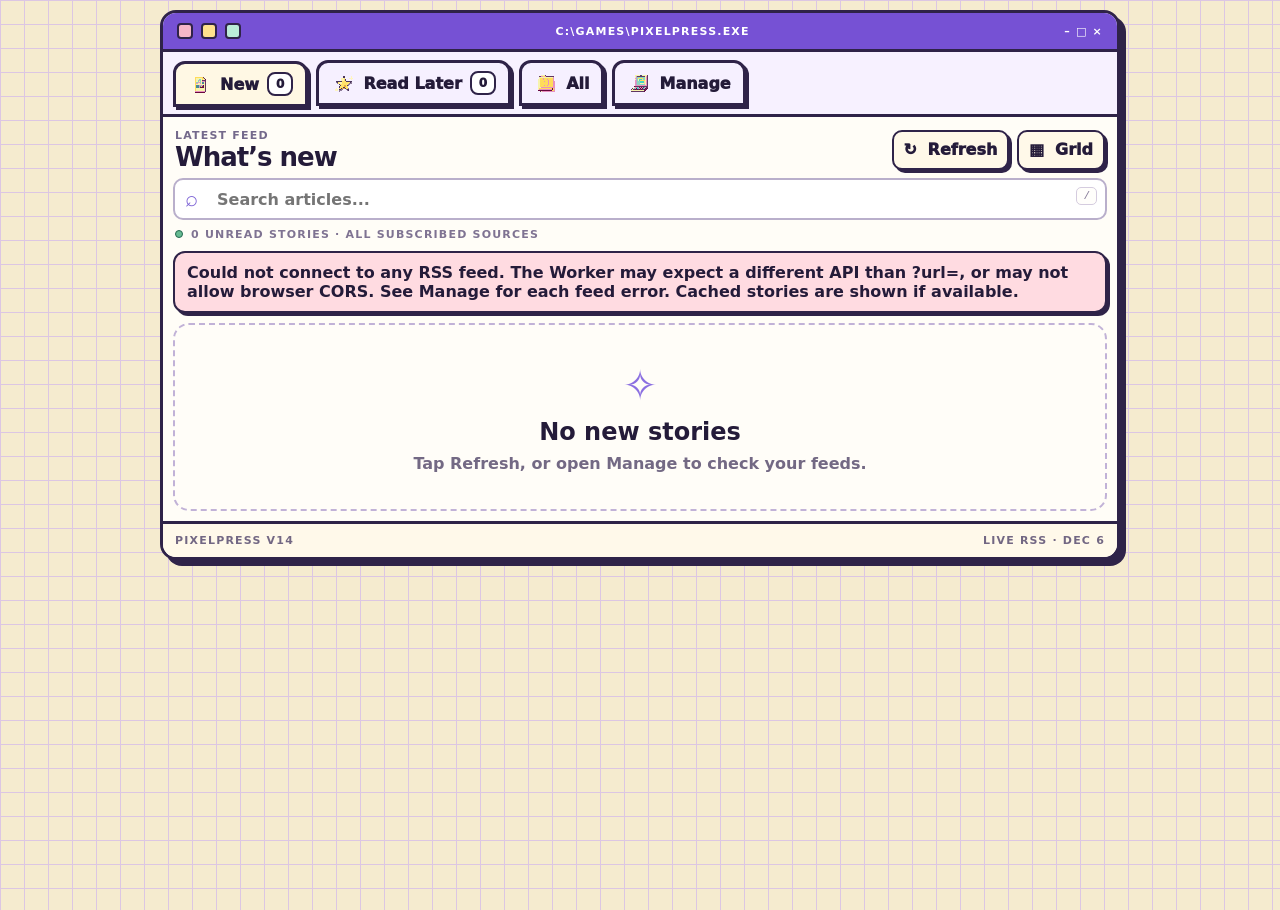
==== commit a98c2cce: "Add files via upload" ====
--- a/index.html
+++ b/index.html
@@ -5,124 +5,95 @@
 <meta name="viewport" content="width=device-width, initial-scale=1, viewport-fit=cover">
 <meta name="theme-color" content="#7a55d6">
 <meta name="description" content="PixelPress, your pastel retro gaming RSS news reader.">
-<link rel="manifest" href="manifest.webmanifest">
-<link rel="icon" href="icons/app-192.png" type="image/png">
-<link rel="apple-touch-icon" href="icons/app-192.png">
+<link rel="manifest" href="./manifest.webmanifest?v=14">
+<link rel="icon" href="./icons/app-192.png" type="image/png">
+<link rel="apple-touch-icon" href="./icons/app-192.png">
 <title>PixelPress ★ Gaming News</title>
-<link rel="stylesheet" href="style.css">
+<link rel="stylesheet" href="style.css?v=14">
 </head>
 <body>
-  <div class="sparkles" aria-hidden="true"><span class="a">✦</span><span class="b">✳</span><span class="c">✧</span><span class="d">✦</span></div>
   <div class="app-shell">
-    <header class="masthead">
-      <div class="brand-stack">
-        <div class="brand-icon" aria-hidden="true"><span data-pixel="controller"></span></div>
-        <div class="brand-meta">
-          <div class="microbrand">Your little internet arcade ★</div>
-          <h1 class="title">PIXEL<span class="accent">PRESS</span><span class="star">✦</span></h1>
-
-        </div>
-      </div>
-      <div class="mast-actions">
-
-
-        <button class="icon-button" id="jumpManageBtn" title="Go to Manage"><span data-pixel="gear"></span></button>
-      </div>
-    </header>
-
+    <button id="jumpManageBtn" hidden aria-hidden="true" tabindex="-1"></button>
     <main class="desktop">
       <div class="window-bar">
         <span class="dots"><i></i><i></i><i></i></span>
-        <span class="mini-label">C:\\GAMES\\PIXELPRESS.EXE</span>
-        <span class="mini-label">_ □ ×</span>
+        <span class="window-title">C:\GAMES\PIXELPRESS.EXE</span>
+        <span class="window-actions">– □ ×</span>
       </div>
 
       <div class="main-tabs-wrap">
-        <div class="main-tabs" id="mainTabs">
-          <button class="pixel-tab active" data-tab="new"><span class="ico" data-pixel="newspaper"></span>New <span class="counter-pill" id="newBadge">0</span></button>
-          <button class="pixel-tab" data-tab="readlater"><span class="ico" data-pixel="starFilled"></span>Read Later <span class="counter-pill" id="savedBadge">0</span></button>
-          <button class="pixel-tab" data-tab="all"><span class="ico" data-pixel="articles"></span>All</button>
-          <button class="pixel-tab" data-tab="manage"><span class="ico" data-pixel="gear"></span>Manage</button>
+        <div class="main-tabs" id="mainTabs" role="tablist" aria-label="Sections">
+          <button class="pixel-tab active" data-tab="new" role="tab" aria-selected="true"><span class="ico" data-pixel="newspaper"></span><span class="tab-label">New</span><span class="counter-pill" id="newBadge">0</span></button>
+          <button class="pixel-tab" data-tab="readlater" role="tab" aria-selected="false"><span class="ico" data-pixel="starFilled"></span><span class="tab-label">Read Later</span><span class="counter-pill" id="savedBadge">0</span></button>
+          <button class="pixel-tab" data-tab="all" role="tab" aria-selected="false"><span class="ico" data-pixel="articles"></span><span class="tab-label">All</span></button>
+          <button class="pixel-tab" data-tab="manage" role="tab" aria-selected="false"><span class="ico" data-pixel="gear"></span><span class="tab-label">Manage</span></button>
         </div>
       </div>
 
       <section class="content-window">
         <div class="view-panel active" id="view-new">
-          <div class="toolbar">
-            <div class="toolbar-left">
-
-              <div>
-                <div class="eyebrow">Fresh headlines</div>
-                <h3>What’s new</h3>
-
-              </div>
+          <div class="section-bar compact-bar">
+            <div class="section-title-wrap">
+              <div class="eyebrow">Latest feed</div>
+              <h2>What’s new</h2>
             </div>
-            <div class="toolbar-right">
+            <div class="toolbar-right compact-actions">
               <button class="small-btn" id="refreshBtn"><span class="btn-art">↻</span> Refresh</button>
               <button class="small-btn" id="layoutBtn"><span class="btn-art">▤</span> List</button>
             </div>
           </div>
-
-          <div class="control-strip">
-            <label class="search-wrap"><span class="mag">⌕</span><input id="searchInput" type="search" placeholder="Search the news universe..."><kbd>/</kbd></label>
-
+          <div class="control-strip compact-controls">
+            <label class="search-wrap compact-search"><span class="mag">⌕</span><input id="searchInput" type="search" placeholder="Search articles..."><kbd>/</kbd></label>
           </div>
-
-          <div class="meta-row"><span><span class="pulse"></span><span id="newResultText">Loading news…</span></span><span>✳ ───── ✳</span></div>
-          <div id="feedStatus" role="status" aria-live="polite"></div><div id="newGrid" class="article-grid"></div>
+          <div class="meta-row compact-meta"><span><span class="pulse"></span><span id="newResultText">Loading news…</span></span></div>
+          <div id="feedStatus" role="status" aria-live="polite"></div>
+          <div id="newGrid" class="article-grid list"></div>
         </div>
 
         <div class="view-panel" id="view-readlater">
-          <div class="toolbar">
-            <div class="toolbar-left"><div class="toolbar-icon" data-pixel="star"></div><div><div class="eyebrow">Bookmarks</div><h3>Read Later</h3><p>Saved stories you want to come back to.</p></div></div>
-          </div>
-          <div class="meta-row"><span><span class="pulse"></span><span id="savedResultText">Your saved articles</span></span><span>✦ ───── ✦</span></div>
-          <div id="savedGrid" class="article-grid"></div>
+          <div class="section-bar compact-bar"><div class="section-title-wrap"><div class="eyebrow">Saved stories</div><h2>Read Later</h2></div></div>
+          <div class="meta-row compact-meta"><span><span class="pulse"></span><span id="savedResultText">Your saved articles</span></span></div>
+          <div id="savedGrid" class="article-grid list"></div>
         </div>
 
         <div class="view-panel" id="view-all">
-          <div class="toolbar">
-            <div class="toolbar-left"><div class="toolbar-icon" data-pixel="articles"></div><div><div class="eyebrow">Everything</div><h3>All stories</h3><p>Browse all available stories, including those you’ve already read.</p></div></div>
-          </div>
-          <div class="meta-row"><span><span class="pulse"></span><span id="allResultText">All loaded articles</span></span><span>✧ ───── ✧</span></div>
-          <div id="allGrid" class="article-grid"></div>
+          <div class="section-bar compact-bar"><div class="section-title-wrap"><div class="eyebrow">Archive</div><h2>All stories</h2></div></div>
+          <div class="meta-row compact-meta"><span><span class="pulse"></span><span id="allResultText">All loaded articles</span></span></div>
+          <div id="allGrid" class="article-grid list"></div>
         </div>
 
         <div class="view-panel" id="view-manage">
-          <div class="toolbar">
-            <div class="toolbar-left"><div class="toolbar-icon" data-pixel="gear"></div><div><div class="eyebrow">Configure</div><h3>Manage feeds</h3><p>Add or remove RSS sites, or change your Worker endpoint.</p></div></div>
-          </div>
+          <div class="section-bar compact-bar"><div class="section-title-wrap"><div class="eyebrow">Configure</div><h2>Manage feeds</h2></div></div>
           <div class="manage-grid">
             <div class="manage-card">
               <h4>Worker settings</h4>
               <p>RSS is fetched through your Cloudflare Worker. Your subscriptions live on this device.</p>
-              <div class="notice">Your Worker is preconfigured below. If feeds cannot load, check its endpoint and CORS settings. You can update it here anytime.</div>
+              <div class="notice">If feeds cannot load, check the Worker endpoint and CORS settings.</div>
               <div class="stack">
                 <input class="worker-input" id="workerUrlInput" placeholder="https://your-worker.workers.dev">
                 <button class="primary-btn" id="saveWorkerBtn">Save Worker URL</button>
               </div>
-              <div style="height:14px"></div>
+              <div class="spacer-14"></div>
               <h4>Add a custom feed</h4>
-              <p>Add RSS sources you want to track on top of the built-in gaming feeds.</p>
               <div class="inline-row">
                 <input class="feed-input" id="feedUrlInput" placeholder="Enter RSS feed URL" style="flex:1; min-width:220px">
                 <button class="add-btn" id="addFeedBtn">Add Feed</button>
               </div>
-              <div id="manageMessage" role="status" style="margin-top:12px; font-weight:900; color:#6e6280"></div><div id="sourceHealth" class="source-health"></div>
+              <div id="manageMessage" role="status" class="manage-message"></div>
+              <div id="sourceHealth" class="source-health"></div>
               <div class="subs" id="subscriptionList"></div>
             </div>
             <div class="manage-card">
               <h4>Popular gaming feeds</h4>
-              <p>Quick-add some handy presets.</p>
+              <p>Quick-add presets.</p>
               <div class="subs" id="popularList"></div>
             </div>
           </div>
         </div>
       </section>
 
-      <div class="footer-row"><span>✿ Made for curious gamers</span><span>PixelPress v11 · Live RSS · <span id="footerDate"></span></span><span>Insert coin to continue ✦</span></div>
+      <div class="footer-row"><span>PixelPress v14</span><span>Live RSS · <span id="footerDate"></span></span></div>
     </main>
-    <p class="footer-note">Your subscriptions, read status and bookmarks stay on this device. Live news is fetched through your Cloudflare Worker.</p>
   </div>
 
   <div class="article-modal" id="articleModal" aria-hidden="true">
@@ -132,6 +103,6 @@
     </div>
   </div>
 
-  <script src="app.js" defer></script>
+  <script src="app.js?v=14" defer></script>
 </body>
-</html>+</html>
--- a/style.css
+++ b/style.css
@@ -1,474 +1,134 @@
 
-    :root{
-      --ink:#2a2140;
-      --ink2:#4a3b69;
-      --bg:#f7e9cc;
-      --grid:#d8bfd6;
-      --paper:#fffaf0;
-      --line:#2e2447;
-      --purple:#7a55d6;
-      --purple2:#5b3ab1;
-      --pink:#f285b6;
-      --yellow:#ffd774;
-      --mint:#b7ead7;
-      --blue:#9ed2ff;
-      --peach:#ffd7b8;
-      --shadow:4px 4px 0 var(--line);
-      --softShadow: 0 8px 24px rgba(42,33,64,.14);
-      --cardRadius:14px;
-    }
-    *{box-sizing:border-box}
-    html{scroll-behavior:smooth}
-    body{
-      margin:0;
-      font-family: system-ui, -apple-system, BlinkMacSystemFont, "Segoe UI", Roboto, sans-serif;
-      color:var(--ink);
-      background:var(--bg);
-      background-image:
-        linear-gradient(var(--grid) 1px, transparent 1px),
-        linear-gradient(90deg, var(--grid) 1px, transparent 1px),
-        radial-gradient(circle at 20% 20%, rgba(255,255,255,.55), transparent 30%),
-        radial-gradient(circle at 80% 0%, rgba(255,255,255,.45), transparent 25%);
-      background-size:26px 26px, 26px 26px, auto, auto;
-      min-height:100vh;
-    }
-    button,input,select{font:inherit}
-    button{cursor:pointer}
-    .app-shell{width:min(1220px, calc(100% - 28px)); margin:24px auto 48px; position:relative}
-    .sparkles{position:fixed; inset:0; pointer-events:none; overflow:hidden}
-    .sparkles span{position:absolute; font-size:28px; opacity:.5}
-    .sparkles .a{left:1%; top:14%; color:#eb83b6}
-    .sparkles .b{right:3%; top:8%; color:#8265db}
-    .sparkles .c{left:4%; bottom:12%; color:#f0b642}
-    .sparkles .d{right:6%; bottom:10%; color:#6db39c}
-
-    .masthead{display:flex; align-items:flex-start; justify-content:space-between; gap:18px; margin-bottom:16px}
-    .brand-stack{display:flex; align-items:center; gap:14px; min-width:0}
-    .brand-icon{
-      width:78px;height:78px; flex:0 0 78px;
-      background:linear-gradient(180deg,#f0d8ff,#d4bbff);
-      border:3px solid var(--line); border-radius:18px; box-shadow:var(--shadow);
-      position:relative; display:grid; place-items:center; transform:rotate(-5deg)
-    }
-    .pixel-console{width:48px; height:28px; border:4px solid var(--line); border-radius:10px; background:#fff5d7; position:relative}
-    .pixel-console:before,.pixel-console:after{content:""; position:absolute; background:var(--line)}
-    .pixel-console:before{width:16px;height:4px; left:6px; top:11px; box-shadow:6px -6px 0 transparent}
-    .pixel-console:after{width:6px;height:6px; right:8px; top:7px; border-radius:50%; box-shadow:0 10px 0 #65bd9f, -10px 0 0 #ef82b1}
-    .brand-meta{min-width:0}
-    .microbrand,.eyebrow,.mini-label,.tiny-stat-label,.meta-row,.footer-row,.dialog-eyebrow{
-      font-size:10px; font-weight:900; letter-spacing:1.35px; text-transform:uppercase;
-    }
-    .microbrand{color:#66587f; margin-bottom:2px}
-    .title{
-      margin:0; font-size:clamp(30px, 4vw, 48px); line-height:.95; letter-spacing:-2px;
-      font-weight:1000;
-    }
-    .title .accent{color:var(--purple)}
-    .title .star{color:var(--pink); font-size:.55em; vertical-align:top}
-    .subtitle{margin:5px 0 0; font-weight:700; color:#766c86}
-    .mast-actions{display:flex; gap:10px; flex-wrap:wrap; justify-content:flex-end}
-    .capsule, .icon-button, .pixel-tab, .source-chip, .small-btn, .bookmark-btn, .tag-chip, .counter-pill, .add-btn, .remove-btn, .ghost-btn, .primary-btn{
-      border:2px solid var(--line); box-shadow:3px 3px 0 var(--line); background:#fffaf2;
-      font-weight:900; color:var(--ink); letter-spacing:.4px;
-    }
-    .capsule{padding:10px 14px; border-radius:999px; white-space:nowrap; background:#fffef9}
-    .capsule .dot{display:inline-block; width:8px; height:8px; border-radius:50%; background:#62b48d; border:1px solid #286f52; margin-right:8px}
-    .icon-button{width:42px;height:42px; border-radius:12px; display:grid; place-items:center; font-size:20px}
-
-    .desktop{border:3px solid var(--line); border-radius:16px; overflow:hidden; box-shadow:10px 10px 0 var(--line); background:var(--paper)}
-    .window-bar{background:var(--purple); color:#fff; padding:10px 14px; display:flex; align-items:center; justify-content:space-between}
-    .window-bar .dots{display:flex; gap:6px}
-    .window-bar .dots i{width:11px;height:11px;border-radius:50%; display:block; border:1.5px solid var(--line)}
-    .window-bar .dots i:nth-child(1){background:#ffb6c8}.window-bar .dots i:nth-child(2){background:#ffe085}.window-bar .dots i:nth-child(3){background:#b7ead7}
-    .hero{
-      display:flex; justify-content:space-between; gap:20px; padding:28px 24px 24px;
-      background:linear-gradient(180deg,#ead8ff 0%, #e6dbff 60%, #f7f0ff 100%); border-bottom:3px solid var(--line); position:relative; overflow:hidden
-    }
-    .hero:before{content:""; position:absolute; right:-40px; top:-50px; width:220px;height:220px; border:2px dashed rgba(105,72,183,.35); border-radius:50%}
-    .hero-copy{position:relative; z-index:1; max-width:720px}
-    .hero-copy h2{margin:8px 0 8px; font-size:clamp(26px, 3.8vw, 44px); line-height:1; letter-spacing:-2px}
-    .hero-copy h2 em{font-style:normal; color:var(--pink); text-decoration:underline; text-decoration-style:wavy; text-underline-offset:6px; text-decoration-thickness:3px}
-    .hero-copy p{margin:0; font-weight:700; color:#706582}
-    .hero-art{width:240px; min-width:240px; position:relative; height:160px}
-    .pixel-monitor{position:absolute; right:18px; top:18px; width:155px; height:102px; background:#fff5d7; border:4px solid var(--line); border-radius:20px; box-shadow:8px 8px 0 #b89fe0; transform:rotate(11deg)}
-    .pixel-monitor:before{content:""; position:absolute; inset:12px; border:3px solid var(--line); background:repeating-linear-gradient(90deg,#ffe796 0 16px,#ffd2ef 16px 32px,#bfe8db 32px 48px,#c7d6ff 48px 64px); border-radius:10px}
-    .pixel-monitor:after{content:"▤"; position:absolute; inset:0; display:grid; place-items:center; font-size:44px; font-weight:900; color:#7f5ddb}
-    .orbit-a, .orbit-b, .orbit-c{position:absolute; font-weight:900}
-    .orbit-a{left:0; top:18px; font-size:56px; color:#8261d8}
-    .orbit-b{left:42px; bottom:2px; font-size:34px; color:#f08bb4}
-    .orbit-c{right:0; top:2px; font-size:28px; color:#f1c74b}
-
-    .stats{display:grid; grid-template-columns:repeat(4,minmax(0,1fr)); gap:12px; padding:18px 20px; background:#fff9ee; border-bottom:3px solid var(--line)}
-    .stat-card{border:2px solid var(--line); border-radius:14px; box-shadow:var(--shadow); padding:13px 12px; display:flex; align-items:center; gap:11px; position:relative; overflow:hidden}
-    .stat-card:nth-child(1){background:#ffd3e1}.stat-card:nth-child(2){background:#ffe7a7}.stat-card:nth-child(3){background:#c9eee0}.stat-card:nth-child(4){background:#ded1f8}
-    .stat-icon{width:34px; text-align:center; font-size:28px; line-height:1}
-    .tiny-stat-label{display:block; font-size:9px}
-    .stat-value{display:block; font-size:27px; font-weight:1000; line-height:1.05}
-    .stat-sub{font-size:15px}
-    .stat-card .deco{position:absolute; right:8px; top:4px; opacity:.28; font-size:20px; font-weight:900}
-
-    .main-tabs-wrap{padding:18px 20px 0; background:#fff9ee}
-    .main-tabs{display:flex; gap:6px; overflow:auto; padding-bottom:0}
-    .pixel-tab{background:#ece6f7; border-radius:12px 12px 0 0; border-bottom:0; min-height:42px; padding:10px 14px 8px; white-space:nowrap}
-    .pixel-tab.active{background:#d7befa; min-height:48px; padding-top:14px; position:relative}
-    .pixel-tab.active:after{content:""; position:absolute; left:0; right:0; bottom:-2px; height:3px; background:#d7befa}
-    .pixel-tab .ico{margin-right:7px}
-    .counter-pill{display:inline-block; min-width:20px; text-align:center; margin-left:7px; padding:1px 6px; border-radius:999px; font-size:10px; background:#fffaf0}
-
-    .content-window{margin:0 20px 20px; border:2px solid var(--line); border-radius:0 14px 14px 14px; background:#fffef9; min-height:560px; padding:20px; position:relative}
-    .toolbar{display:flex; justify-content:space-between; align-items:flex-start; gap:16px; flex-wrap:wrap}
-    .toolbar-left{display:flex; align-items:center; gap:12px}
-    .toolbar-icon{width:44px;height:44px;border-radius:12px;border:2px solid var(--line);box-shadow:3px 3px 0 var(--line); display:grid; place-items:center; background:#ffe0aa; font-size:25px}
-    .toolbar h3{margin:2px 0 0; font-size:26px; letter-spacing:-1px; line-height:1.05}
-    .toolbar p{margin:4px 0 0; color:#7c718c; font-weight:700}
-    .toolbar-right{display:flex; gap:8px; flex-wrap:wrap}
-    .small-btn{padding:10px 12px; border-radius:10px; background:#fff5df}
-
-    .control-strip{display:flex; gap:10px; flex-wrap:wrap; margin:18px 0}
-    .search-wrap{position:relative; flex:1; min-width:200px}
-    .search-wrap input, .manage-input, .worker-input, .feed-input, .selectish{
-      width:100%; height:44px; border:2px solid #b6aac7; border-radius:10px; background:#fff; padding:0 14px; color:var(--ink); font-weight:700;
-    }
-    .search-wrap input{padding-left:43px; padding-right:40px}
-    .search-wrap .mag{position:absolute; left:13px; top:8px; font-size:24px; color:#8063d4}
-    .search-wrap kbd{position:absolute; right:10px; top:10px; border:1px solid #cac0d8; border-radius:4px; padding:0 6px; color:#8e83a0; background:#fffefb; font-size:12px}
-    .filter-row{display:flex; gap:8px; flex-wrap:wrap}
-    .select-wrap{display:flex; align-items:center; gap:8px; padding:0 10px; min-width:145px; height:44px; border:2px solid #b6aac7; border-radius:10px; background:#fff}
-    .select-wrap label{font-size:9px; font-weight:1000; color:#7d718e}
-    .select-wrap select{border:0; background:transparent; font-weight:900; color:var(--ink)}
-
-    .source-strip{display:flex; gap:8px; flex-wrap:wrap; margin:4px 0 12px}
-    .source-chip{padding:7px 10px; border-radius:999px; background:#fff}
-    .source-chip.active{background:#d9f0e6}
-    .source-chip .ico{margin-right:6px}
-
-    .meta-row{display:flex; justify-content:space-between; align-items:center; gap:12px; color:#8d809d; margin-bottom:14px}
-    .meta-row .pulse{display:inline-block; width:7px; height:7px; background:#5cb58d; border:1px solid #2f7359; border-radius:50%; margin-right:8px}
-
-    .view-panel{display:none}
-    .view-panel.active{display:block}
-    .article-grid{display:grid; grid-template-columns:repeat(3, minmax(0,1fr)); gap:14px}
-    .article-grid.list{grid-template-columns:1fr}
-    .article-card{border:2px solid var(--line); border-radius:14px; overflow:hidden; box-shadow:3px 3px 0 var(--line); background:#fff; display:flex; flex-direction:column; min-width:0; transition:transform .12s ease}
-    .article-card:hover{transform:translateY(-3px)}
-    .article-card.read{opacity:.65}
-    .article-grid.list .article-card{display:grid; grid-template-columns:220px 1fr}
-    .article-grid.list .thumb{height:100%}
-    .thumb{height:158px; position:relative; border-bottom:2px solid var(--line); overflow:hidden; background:linear-gradient(140deg,#ecdcff,#ffcde2)}
-    .article-grid.list .thumb{border-bottom:0; border-right:2px solid var(--line)}
-    .thumb-art{position:absolute; inset:0; display:flex; align-items:center; justify-content:center; color:#ffffffaa; font-size:68px; font-weight:1000; text-shadow:4px 4px 0 rgba(72,48,112,.35)}
-    .thumb-bars{position:absolute; left:10px; top:10px; display:flex; gap:4px}
-    .thumb-bars i{display:block; width:12px; height:12px; border-radius:50%; border:1px solid var(--line); background:#ffe18d}
-    .source-tag{position:absolute; bottom:10px; left:10px; max-width:calc(100% - 20px); background:#fff9ef; border:2px solid var(--line); box-shadow:2px 2px 0 var(--line); border-radius:7px; padding:3px 8px; font-size:10px; font-weight:1000; white-space:nowrap; overflow:hidden; text-overflow:ellipsis}
-    .article-body{padding:14px 14px 12px; display:flex; flex-direction:column; gap:9px; min-width:0; flex:1}
-    .top-meta{display:flex; justify-content:space-between; align-items:center; gap:8px; flex-wrap:wrap}
-    .tag-chip{padding:4px 7px; border-radius:999px; font-size:9px; background:#fff5df; box-shadow:none}
-    .time{font-size:11px; color:#786c89; font-weight:800}
-    .article-title{margin:0; font-size:18px; line-height:1.28; letter-spacing:-.3px}
-    .article-snippet{margin:0; color:#635771; line-height:1.45}
-    .article-actions{display:flex; align-items:center; justify-content:space-between; gap:8px; margin-top:auto}
-    .action-left{display:flex; align-items:center; gap:8px; flex-wrap:wrap}
-    .bookmark-btn{width:38px; height:38px; border-radius:10px; display:grid; place-items:center; background:#fff3da; font-size:18px}
-    .bookmark-btn.saved{background:#d7befa}
-    .open-btn{padding:8px 12px; border-radius:10px; border:2px solid var(--line); box-shadow:3px 3px 0 var(--line); background:#dff1e7; font-size:11px; font-weight:1000}
-    .read-state{font-size:10px; font-weight:1000; color:#8b7e9b}
-
-    .empty-state{border:2px dashed #b2a2c8; border-radius:16px; padding:36px 20px; text-align:center; background:#fffcf6}
-    .empty-state .ico{font-size:54px; display:block; margin-bottom:10px; color:#8767d8}
-    .empty-state h4{margin:0 0 8px; font-size:25px; letter-spacing:-1px}
-    .empty-state p{margin:0; color:#766d86; font-weight:700}
-
-    .manage-grid{display:grid; grid-template-columns:1.1fr .9fr; gap:16px}
-    .manage-card{border:2px solid var(--line); border-radius:16px; box-shadow:3px 3px 0 var(--line); padding:16px; background:#fffdf8}
-    .manage-card h4{margin:0 0 6px; font-size:22px; letter-spacing:-.8px}
-    .manage-card p{margin:0 0 14px; color:#756a86; font-weight:700}
-    .notice{padding:12px 14px; border:2px dashed #cdbd81; background:#fff4c9; border-radius:12px; margin-bottom:14px; color:#6d5d25; font-weight:800}
-    .stack{display:grid; gap:10px}
-    .inline-row{display:flex; gap:8px; flex-wrap:wrap}
-    .add-btn,.ghost-btn,.primary-btn{padding:11px 14px; border-radius:10px; background:#ffe0a4}
-    .ghost-btn{background:#fff}
-    .primary-btn{background:#dff0e6}
-    .subs{display:grid; gap:10px; margin-top:12px}
-    .sub-item,.popular-item{display:flex; justify-content:space-between; align-items:center; gap:12px; border:2px solid var(--line); border-radius:12px; box-shadow:2px 2px 0 var(--line); background:#fff; padding:10px 12px}
-    .sub-main{display:flex; align-items:center; gap:10px; min-width:0}
-    .pixel-mini{width:28px; height:28px; border-radius:8px; display:grid; place-items:center; border:2px solid var(--line); box-shadow:2px 2px 0 var(--line); background:#ffdca5; flex:0 0 28px}
-    .sub-name{font-weight:1000}
-    .sub-url{font-size:11px; color:#7a6f8a; overflow:hidden; text-overflow:ellipsis; white-space:nowrap; max-width:320px}
-    .remove-btn{padding:8px 10px; border-radius:9px; background:#ffd4db}
-
-    .article-modal{position:fixed; inset:0; background:rgba(32,22,52,.56); display:none; align-items:center; justify-content:center; padding:16px; z-index:50}
-    .article-modal.show{display:flex}
-    .modal-window{width:min(900px,100%); max-height:min(90vh,920px); overflow:auto; border:3px solid var(--line); border-radius:18px; box-shadow:0 18px 48px rgba(18,8,42,.28); background:#fffdf8}
-    .modal-head{position:sticky; top:0; z-index:2; display:flex; align-items:center; justify-content:space-between; gap:12px; padding:12px 14px; background:#d8c4fb; border-bottom:3px solid var(--line)}
-    .close-btn{width:40px; height:40px; border-radius:12px; border:2px solid var(--line); box-shadow:3px 3px 0 var(--line); background:#fff0f4; font-size:24px; font-weight:1000}
-    .modal-body{padding:20px}
-    .modal-body h2{margin:0 0 10px; font-size:32px; letter-spacing:-1.2px; line-height:1.04}
-    .modal-meta{margin:0 0 16px; color:#766b86; font-weight:800}
-    .modal-hero{height:240px; border:2px solid var(--line); border-radius:14px; overflow:hidden; position:relative; margin-bottom:16px; background:linear-gradient(135deg,#f1e0ff,#ffd6e7)}
-    .modal-hero .thumb-art{font-size:86px}
-    .reader-note{padding:12px 14px; border-radius:12px; background:#edf7f2; border:2px solid #a1d7bc; color:#2b6d51; font-weight:800; margin-bottom:16px}
-    .modal-content p{margin:0 0 14px; line-height:1.7; color:#403554}
-    .modal-content ul{margin:0 0 16px 18px; color:#403554}
-    .out-link{display:inline-flex; align-items:center; gap:8px; margin-top:6px; padding:12px 16px; border-radius:12px; border:2px solid var(--line); box-shadow:3px 3px 0 var(--line); background:#ffe7a7; text-decoration:none; font-weight:1000; color:var(--ink)}
-
-    .footer-row{display:flex; justify-content:space-between; gap:12px; flex-wrap:wrap; border-top:3px solid var(--line); background:#fff8eb; padding:12px 18px}
-    .footer-note{text-align:center; margin:12px auto 0; color:#6d6180; font-weight:700}
-
-    @media (max-width: 980px){
-      .stats{grid-template-columns:repeat(2,minmax(0,1fr))}
-      .article-grid{grid-template-columns:repeat(2,minmax(0,1fr))}
-      .manage-grid{grid-template-columns:1fr}
-      .hero{flex-direction:column}
-      .hero-art{width:100%; min-width:0; height:120px}
-      .pixel-monitor{right:20px; top:6px}
-      .article-grid.list .article-card{grid-template-columns:1fr}
-      .article-grid.list .thumb{border-right:0; border-bottom:2px solid var(--line); min-height:160px}
-    }
-    @media (max-width: 660px){
-      .app-shell{width:min(100%, calc(100% - 14px)); margin:10px auto 24px}
-      .masthead{flex-direction:column}
-      .brand-icon{width:64px; height:64px; flex-basis:64px}
-      .content-window{margin:0 10px 10px; padding:14px}
-      .main-tabs-wrap{padding:14px 10px 0}
-      .hero{padding:18px 14px 16px}
-      .stats{padding:14px 10px; gap:10px}
-      .article-grid{grid-template-columns:1fr}
-      .toolbar h3{font-size:22px}
-      .modal-body h2{font-size:26px}
-      .sub-url{max-width:180px}
-    }
-
-    /* Compact, story-first desktop layout */
-    .app-shell{margin-top:12px}
-    .masthead{align-items:center;margin-bottom:12px;gap:8px}
-    .brand-icon{width:52px;height:52px;flex-basis:52px;border-radius:12px}
-    .pixel-console{transform:scale(.8)}
-    .microbrand{font-size:8px;letter-spacing:1px}
-    .title{font-size:clamp(27px,3vw,37px);letter-spacing:-1.7px}
-    .window-bar{padding:6px 12px}
-    .main-tabs-wrap{padding:10px 12px 0}
-    .pixel-tab{min-height:39px;padding:9px 13px 7px}
-    .pixel-tab.active{min-height:42px;padding-top:11px}
-    .content-window{margin:0 12px 12px;padding:12px;min-height:450px}
-    .toolbar{align-items:center}
-    .toolbar h3{font-size:21px}
-    .toolbar-left{gap:8px}
-    .eyebrow{font-size:8px}
-    .toolbar-right{gap:6px}
-    .small-btn{padding:8px 10px}
-    .control-strip{margin:10px 0}
-    .search-wrap input{height:38px}
-    .search-wrap .mag{top:5px}
-    .search-wrap kbd{top:7px}
-    .meta-row{margin-bottom:10px;font-size:9px}
-    .article-grid{gap:11px}
-    .article-card .thumb{height:138px}
-    .article-grid.list .article-card .thumb{height:100%}
-    .article-body{padding:12px 12px 10px;gap:7px}
-    .article-title{font-size:17px}
-    .footer-row{padding:9px 12px}
-    @media(max-width:660px){
-      .app-shell{margin-top:6px}
-      .masthead{flex-direction:row;margin-bottom:8px}
-      .brand-icon{width:43px;height:43px;flex-basis:43px}
-      .pixel-console{transform:scale(.7)}
-      .title{font-size:clamp(25px,7vw,33px)}
-      .microbrand{font-size:7px}
-      .icon-button{width:37px;height:37px}
-      .main-tabs-wrap{padding:8px 8px 0}
-      .pixel-tab{padding:8px 9px 6px;font-size:12px}
-      .pixel-tab.active{padding-top:10px}
-      .counter-pill{margin-left:3px}
-      .content-window{margin:0 8px 8px;padding:10px}
-      .toolbar h3{font-size:20px}
-      .toolbar-right{margin-left:auto}
-      .search-wrap{min-width:100%}
-      .article-card .thumb{height:158px}
-    }
-
-    /* V4: actual crisp pixel sprites, 2000s game-window chrome */
-    .pixel-icon{display:block;flex:none;image-rendering:pixelated;shape-rendering:crispEdges}
-    [data-pixel]{display:inline-flex;align-items:center;justify-content:center;vertical-align:middle}
-    .pixel-tab .ico{margin-right:7px;min-width:18px}
-    .brand-icon{background:#d2b9ff;border-radius:8px;transform:rotate(-3deg)}
-    .brand-icon .pixel-icon{filter:drop-shadow(2px 3px 0 #ffffff88)}
-    .pixel-tab{border-radius:7px 7px 0 0;box-shadow:3px 0 0 var(--line);letter-spacing:.25px}
-    .pixel-tab.active{background:#c7a3f5}
-    .pixel-tab.active:after{background:#c7a3f5}
-    .toolbar-icon,.bookmark-btn,.icon-button,.small-btn,.open-btn,.tag-chip,.sub-item,.popular-item,.source-tag{border-radius:5px}
-    .article-card{border-radius:7px;box-shadow:4px 4px 0 var(--line)}
-    .bookmark-btn{border:2px solid var(--line);background:#fff2c8;position:relative}
-    .bookmark-btn.saved{background:#ffe286}
-    .bookmark-btn.saved:after{content:none;position:absolute;right:-5px;top:-7px;font-size:10px;background:#a9ead2;border:1px solid var(--line);width:14px;height:14px;display:grid;place-items:center;border-radius:3px}
-    .source-tag{display:flex;align-items:center;gap:5px}
-    .thumb{isolation:isolate}
-    .pixel-scene{position:absolute;inset:0;background:linear-gradient(180deg,var(--scene-sky),#fff1db);overflow:hidden;image-rendering:pixelated}
-    .scene-grid{position:absolute;inset:0;opacity:.18;background-image:linear-gradient(#fff 1px,transparent 1px),linear-gradient(90deg,#fff 1px,transparent 1px);background-size:16px 16px}
-    .scene-platform{position:absolute;bottom:0;left:0;right:0;height:24%;background:repeating-linear-gradient(90deg,#8570c3 0 24px,#6e5ba6 24px 32px);border-top:6px solid #36284f;box-shadow:0 -5px 0 #b8a1e5}
-    .scene-platform:before{content:'';position:absolute;inset:9px 0 auto;height:3px;background:repeating-linear-gradient(90deg,transparent 0 22px,#c7b0ee 22px 28px)}
-    .scene-sprite{position:absolute;bottom:14%;left:50%;transform:translateX(-50%);z-index:2;filter:drop-shadow(6px 7px 0 #30243f50)}
-    .scene-sprite .pixel-icon{width:min(30vw,108px);height:min(30vw,108px);min-width:82px;min-height:82px}
-    .scene-cloud{position:absolute;top:22px;width:50px;height:14px;background:#ffffffae;box-shadow:12px -10px 0 #ffffffae,-9px 8px 0 #ffffffae;image-rendering:pixelated}
-    .cloud-left{left:16px}.cloud-right{right:24px;top:46px;transform:scale(.7)}
-    .scene-spark{position:absolute;z-index:1;color:#fff8df;text-shadow:3px 3px 0 #8c6ebb;font-size:26px;font-weight:900}
-    .spark-one{left:21%;top:42%}.spark-two{right:20%;top:15%}
-    .thumb-bars{z-index:3}
-    .source-tag{z-index:4}
-    .modal-hero .scene-sprite .pixel-icon{width:152px;height:152px}
-    .pixel-mini{border-radius:3px}
-    .pixel-tab:hover,.small-btn:hover,.bookmark-btn:hover,.open-btn:hover{filter:brightness(1.04)}
-    @media(max-width:660px){.scene-sprite .pixel-icon{width:116px;height:116px}.pixel-tab .ico{margin-right:3px}.title{letter-spacing:-1.7px}}
-
-
-    /* V5: original chunky pixel-game HUD, deliberately not copied from any commercial pack */
-    :root{--ink:#29213d;--line:#34264b;--purple:#8056d5;--pink:#f781b3;--yellow:#ffda75;--mint:#b0ead4}
-    .app-shell{width:min(1170px,calc(100% - 24px));margin:16px auto 35px}
-    .masthead{margin-bottom:12px}
-    .brand-icon{background:#ffcae3;border-radius:10px;box-shadow:inset 4px 4px 0 #fff4ff, inset -4px -4px 0 #d797c7,3px 4px 0 var(--line);transform:rotate(-4deg)}
-    .brand-icon:after{content:'✦';position:absolute;right:-11px;top:-14px;font-size:22px;color:#f7ba30;text-shadow:2px 2px var(--line)}
-    .title{font-weight:1000;text-shadow:1px 1px 0 #fff}
-    .desktop{border-radius:8px;border-width:4px;box-shadow:8px 9px 0 var(--line)}
-    .window-bar{background:repeating-linear-gradient(90deg,#6f4abb 0 18px,#7350c0 18px 36px);border-bottom:3px solid #322347;padding:7px 12px;height:34px}
-    .window-bar .mini-label{font-family:ui-monospace,monospace;letter-spacing:.9px}
-    .window-bar .dots i{border-radius:2px;width:11px;height:11px;box-shadow:1px 1px 0 #1c1130}
-    .main-tabs-wrap{background:#fff9ef;padding:9px 12px 0}
-    .main-tabs{gap:7px;align-items:end;scrollbar-width:none}
-    .pixel-tab{
-      min-height:42px;border-radius:6px 6px 0 0;border:2px solid var(--line);border-bottom:0;
-      background:#ddd4ed;box-shadow:inset 3px 3px 0 #ffffff9a,inset -3px 0 0 #9c86c9,3px 0 0 var(--line);
-      text-transform:uppercase;letter-spacing:.5px;font-size:11px;padding:10px 12px 8px;position:relative;
-    }
-    .pixel-tab:nth-child(1){background:#ffd5ab}.pixel-tab:nth-child(2){background:#f7c3db}.pixel-tab:nth-child(3){background:#bcdfed}.pixel-tab:nth-child(4){background:#bde8ce}
-    .pixel-tab.active{background:#fff9ef;box-shadow:inset 3px 3px 0 white,3px 0 0 var(--line);min-height:49px;padding-top:13px}
-    .pixel-tab.active:after{background:#fff9ef;left:0;right:0;height:4px;bottom:-3px}
-    .pixel-tab .pixel-icon{width:18px;height:18px;filter:drop-shadow(1px 1px 0 #fff8)}
-    .counter-pill{border-radius:3px;background:#fff;font-family:ui-monospace,monospace;font-size:10px;box-shadow:1px 2px 0 var(--line)}
-    .content-window{border-radius:0 5px 6px 6px;border-width:3px;margin:0 12px 12px;padding:15px 16px 18px;background:#fffcf4}
-    .toolbar{align-items:center}
-    .toolbar .eyebrow{color:#876aaf;font-family:ui-monospace,monospace}
-    .toolbar h3{font-weight:950}
-    .small-btn,.icon-button,.bookmark-btn,.open-btn,.add-btn,.primary-btn,.ghost-btn,.remove-btn,.close-btn{
-      border-radius:5px;border:2px solid var(--line);box-shadow:inset 3px 3px 0 #ffffff8c,inset -3px -3px 0 #00000012,3px 3px 0 var(--line);
-      transition:transform .12s,filter .12s;touch-action:manipulation
-    }
-    .small-btn:active,.icon-button:active,.bookmark-btn:active,.open-btn:active,.add-btn:active,.primary-btn:active,.ghost-btn:active,.remove-btn:active{transform:translate(2px,2px);box-shadow:inset 3px 3px 0 #0002,1px 1px 0 var(--line)}
-    .small-btn{background:#ffe5a9;padding:9px 12px;font-size:11px}
-    .small-btn .btn-art{display:inline-block;background:#fff7cd;border:1px solid #664b7d;padding:0 5px;margin-right:4px;font-size:15px;line-height:19px}
-    .icon-button{background:#d7befb;border-radius:5px}
-    .search-wrap input{background:#fff;border:2px solid #8c75ae;border-radius:5px;box-shadow:inset 3px 3px 0 #eee3f2}
-    .search-wrap .mag{color:#815abc}
-    .meta-row{font-family:ui-monospace,monospace;font-size:10px}
-    .article-grid{gap:16px}
-    .article-card{border-radius:5px;border-width:3px;box-shadow:5px 5px 0 var(--line);background:#fffefa}
-    .article-card:hover{transform:translateY(-2px)}
-    .article-card.read{opacity:.7}
-    .thumb{height:164px;border-bottom:3px solid var(--line)}
-    .thumb-bars{display:none}
-    .game-art{position:absolute;inset:0;overflow:hidden;background:var(--art-bg);image-rendering:pixelated;isolation:isolate}
-    .game-art:before{content:'';position:absolute;inset:0;background:linear-gradient(180deg,#ffffffa8 0%,transparent 50%),linear-gradient(90deg,#ffffff45 1px,transparent 1px);background-size:100% 100%,14px 14px}
-    .art-sun{position:absolute;right:12%;top:9%;width:46px;height:46px;background:#ffedac;box-shadow:0 0 0 7px #ffffff4a,6px 6px 0 #9f7bc080;border:3px solid #372b54}
-    .art-stars{position:absolute;left:7%;top:18%;font:900 27px ui-monospace,monospace;color:white;text-shadow:2px 2px 0 #7450a6}
-    .art-stars span{font-size:15px;color:#ffe07e}
-    .art-game-window{position:absolute;left:50%;top:12px;transform:translateX(-50%) rotate(-3deg);width:142px;height:138px;border:4px solid var(--line);background:#fff9e9;box-shadow:6px 6px 0 #46305c80;z-index:1}
-    .art-game-head{height:23px;padding:2px 5px;background:#a58bf0;color:#2b2047;display:flex;justify-content:space-between;align-items:center;border-bottom:3px solid var(--line);font:900 9px ui-monospace,monospace;letter-spacing:.4px}
-    .art-glyph{height:77px;display:grid;place-items:center;background:repeating-linear-gradient(90deg,#ffe7f0 0 20px,#ffece0 20px 40px)}
-    .art-glyph svg{width:77px;height:77px;filter:drop-shadow(3px 3px 0 #8e739d65)}
-    .art-ground{border-top:3px solid var(--line);height:30px;background:#d2e8cc;display:flex;align-items:end;justify-content:space-evenly;padding-bottom:6px}
-    .art-ground i{width:12px;height:8px;background:#8fbb93;border:2px solid #3e5e57;box-shadow:2px 2px 0 #ffffff88}
-    .art-level{position:absolute;top:9px;left:9px;font:900 10px ui-monospace,monospace;background:#fff3b4;padding:4px;border:2px solid var(--line);box-shadow:2px 2px 0 var(--line);z-index:2}
-    .art-corner{position:absolute;right:9px;bottom:24px;transform:rotate(12deg);z-index:2;filter:drop-shadow(2px 2px 0 #422b59)}
-    .source-tag{background:#fff4c8;border:2px solid var(--line);border-radius:3px;box-shadow:2px 2px 0 var(--line);font-family:ui-monospace,monospace;font-size:9px;max-width:calc(100% - 22px);bottom:7px;left:9px}
-    .article-body{padding:12px 12px 10px;gap:8px}
-    .article-title{font-weight:850;font-size:17px;line-height:1.3}
-    .article-snippet{font-size:13px;line-height:1.43}
-    .tag-chip{background:#dbcbfb;box-shadow:inset 2px 2px 0 #fff9;border-radius:3px;font-family:ui-monospace,monospace;font-size:9px}
-    .bookmark-btn{width:42px;height:39px;background:#ffdf81;position:relative}
-    .bookmark-btn.saved{background:#ffe286;box-shadow:inset 3px 3px 0 #fff5b8,inset -3px -3px 0 #dfad3d,3px 3px 0 var(--line)}
-    .bookmark-btn.saved:after{content:none;background:#b9ebcf;border:2px solid var(--line);box-shadow:1px 1px 0 var(--line);top:-9px;right:-8px;width:16px;height:16px}
-    .bookmark-btn .pixel-icon{width:24px;height:24px}
-    .open-btn{font:900 10px ui-monospace,monospace;letter-spacing:.3px;background:#b8ead5;padding:9px 8px;text-transform:uppercase}
-    .open-btn span{font-size:14px}
-    .read-state{font:900 9px ui-monospace,monospace;color:#9a8ca8}
-    .manage-card{border-radius:5px;box-shadow:4px 4px 0 var(--line)}
-    .sub-item,.popular-item{border-radius:5px}
-    .pixel-mini{background:#ffe0aa}
-    .modal-window{border-radius:8px}
-    .modal-head{background:#cdb3fb}
-    .modal-hero .game-art{border-radius:5px}
-    .modal-hero .art-game-window{top:30px; transform:translateX(-50%) rotate(-3deg) scale(1.48)}
-    @media(max-width:660px){
-      .app-shell{margin:8px auto 20px;width:calc(100% - 12px)}
-      .masthead{margin-bottom:8px}
-      .desktop{box-shadow:4px 5px 0 var(--line)}
-      .window-bar{height:30px;padding:5px 9px}
-      .window-bar .mini-label{font-size:8px}
-      .main-tabs-wrap{padding:7px 7px 0}
-      .pixel-tab{font-size:10px;min-height:39px;padding:8px 7px 6px;letter-spacing:0}
-      .pixel-tab.active{min-height:43px;padding-top:10px}
-      .pixel-tab .ico{margin-right:1px;min-width:14px}
-      .pixel-tab .ico svg{width:14px;height:14px}
-      .counter-pill{padding:0 3px;margin-left:2px}
-      .content-window{margin:0 7px 7px;padding:12px 10px}
-      .toolbar h3{font-size:21px}
-      .toolbar-right{gap:5px}
-      .small-btn{font-size:10px;padding:7px 8px}
-      .article-grid{gap:14px}
-      .article-card .thumb{height:154px}
-      .art-game-window{width:140px;height:136px}
-      .article-title{font-size:17px}
-    }
-    @media(prefers-reduced-motion:reduce){.article-card,.small-btn,.bookmark-btn,.open-btn{transition:none}}
-
-
-    /* v6: neutral image placeholders. Production will show actual RSS article imagery. */
-    .article-card .thumb, .modal-hero {background:#eee9ef !important;}
-    .article-card .thumb .image-placeholder, .modal-hero .image-placeholder{
-      position:absolute;inset:0;display:flex;flex-direction:column;align-items:center;justify-content:center;
-      gap:9px;color:#aaa0b6;background:repeating-linear-gradient(135deg,#f5f2f6 0 14px,#eeeaf0 14px 28px);
-      font-size:10px;font-weight:900;letter-spacing:1.7px;
-    }
-    .article-card .source-tag, .modal-hero .source-tag{z-index:2}
-    .article-card .thumb{image-rendering:auto}
-    .article-card .thumb img.article-image, .modal-hero img.article-image{width:100%;height:100%;object-fit:cover;display:block;image-rendering:auto}
-    /* V9 genuine 32x32 desktop art assets and coordinated star states */
-    .library-pixel-icon { image-rendering: pixelated; vertical-align: middle; filter:none !important; }
-    .pixel-tab .library-pixel-icon { width:25px !important; height:25px !important; }
-    .pixel-tab {display:inline-flex; align-items:center;gap:6px;}
-    .pixel-tab .ico {display:inline-flex;align-items:center;justify-content:center;margin-right:0;min-width:26px}
-    .brand-icon .library-pixel-icon {width:42px !important;height:42px !important}
-    .brand-icon{transform:none;background:#ffd8f0}
-    .icon-button .library-pixel-icon{width:28px !important;height:28px !important}
-    .source-tag .library-pixel-icon { width:17px !important;height:17px !important; }
-    .pixel-mini .library-pixel-icon {width:25px !important;height:25px !important}
-    .bookmark-btn .pixel-icon{width:25px;height:25px}
-    @media(max-width:660px){.pixel-tab .library-pixel-icon{width:20px !important;height:20px !important}.pixel-tab .ico{min-width:20px}.pixel-tab{gap:2px}}
-    /* V9: actual pack artwork, unified star interaction and simpler story-first visual language */
-    .pixel-tab .library-pixel-icon{width:27px!important;height:27px!important}
-    .toolbar-icon .library-pixel-icon{width:32px!important;height:32px!important}
-    .bookmark-btn .library-pixel-icon{width:30px!important;height:30px!important}
-    .bookmark-btn{background:#fff5d8}
-    .bookmark-btn.saved{background:#ffe38c;filter:drop-shadow(0 0 5px #ffd24f80)}
-    .bookmark-btn.saved .library-pixel-icon{animation:star-pop .18s ease-out}
-    @keyframes star-pop{0%{transform:scale(.8)}70%{transform:scale(1.12)}100%{transform:scale(1)}}
-    @media(max-width:660px){.pixel-tab .library-pixel-icon{width:22px!important;height:22px!important}}
-    @media(prefers-reduced-motion:reduce){.bookmark-btn.saved .library-pixel-icon{animation:none}}
-  
-/* Production RSS status and images */
-.article-card .thumb img.article-thumbnail{display:block;width:100%;height:100%;object-fit:cover;object-position:center}
-.thumb .image-placeholder{height:100%}
-.feed-banner{padding:10px 13px;margin:0 0 14px;border:2px solid #cbb4e4;border-radius:12px;background:#f7edff;font-weight:750;line-height:1.45}
-.feed-banner.warning{background:#fff1cf;border-color:#e4c37e}
-.feed-banner.error{background:#ffe7e9;border-color:#db9ba7}
-.source-health{margin:14px 0;display:grid;gap:6px}
-.feed-health{font-size:12px;font-weight:750;display:flex;align-items:center;gap:7px}
-.feed-health em{color:#866f97;font-style:normal;font-weight:500;word-break:break-word}
-.feed-health.ok{color:#2e735b}.feed-health.fail{color:#a44558}
-.sub-item .sub-actions{display:flex;gap:6px;flex-shrink:0}
-.sub-item .ghost-btn{padding:7px 10px;border-radius:9px}
-.article-content{white-space:pre-wrap;line-height:1.65;word-break:break-word}
-.modal-content a{color:#6f45bf}
-.modal-image{width:100%;max-height:330px;object-fit:cover;border:2px solid var(--line);border-radius:12px;margin:0 0 14px}
-[data-pixel] img,.library-pixel-icon{image-rendering:pixelated;object-fit:contain}
-button:focus-visible,input:focus-visible{outline:3px solid #f397b4;outline-offset:3px}
-body:has(.article-modal.show){overflow:hidden}
-@media(max-width:660px){.article-card .thumb{height:178px}.toolbar-right{flex-shrink:0}.sub-item{flex-wrap:wrap}.sub-url{max-width:260px}}
+:root{
+  --ink:#241b39;
+  --line:#2f2348;
+  --purple:#7651d4;
+  --purple-dark:#5d3fb4;
+  --bg:#f5ebcf;
+  --paper:#fffdf7;
+  --tab:#f6f0ff;
+  --tab-active:#fff8e4;
+  --grid:#dcc6e3;
+  --shadow:3px 3px 0 var(--line);
+  --soft:0 8px 20px rgba(34,24,55,.10);
+}
+*{box-sizing:border-box}
+html{scroll-behavior:smooth}
+body{
+  margin:0;
+  font-family: system-ui,-apple-system,BlinkMacSystemFont,"Segoe UI",Roboto,sans-serif;
+  color:var(--ink);
+  background:var(--bg);
+  background-image:
+    linear-gradient(var(--grid) 1px, transparent 1px),
+    linear-gradient(90deg, var(--grid) 1px, transparent 1px);
+  background-size:24px 24px;
+  min-height:100vh;
+}
+button,input,select{font:inherit}
+button{cursor:pointer}
+.app-shell{width:min(860px, calc(100% - 10px)); margin:10px auto 24px}
+.desktop{border:3px solid var(--line); border-radius:16px; overflow:hidden; box-shadow:6px 6px 0 var(--line); background:var(--paper)}
+.window-bar{display:flex; align-items:center; justify-content:space-between; gap:10px; padding:10px 14px; background:var(--purple); color:#fff; border-bottom:3px solid var(--line)}
+.dots{display:flex; gap:8px; align-items:center}
+.dots i{display:block; width:16px; height:16px; border-radius:4px; border:2px solid var(--line)}
+.dots i:nth-child(1){background:#f6b6c8}.dots i:nth-child(2){background:#ffe18d}.dots i:nth-child(3){background:#bbecd8}
+.window-title,.window-actions,.eyebrow,.meta-row,.footer-row,.dialog-eyebrow{font-size:11px; font-weight:900; text-transform:uppercase; letter-spacing:1.2px}
+.window-title{flex:1; text-align:center; white-space:nowrap; overflow:hidden; text-overflow:ellipsis}
+.main-tabs-wrap{padding:8px 10px 0; background:#f7f1ff; border-bottom:3px solid var(--line)}
+.main-tabs{display:flex; gap:8px; overflow-x:auto; padding-bottom:8px}
+.pixel-tab{display:flex; align-items:center; gap:8px; min-height:44px; padding:8px 12px; border:3px solid var(--line); border-radius:12px 12px 0 0; background:var(--tab); box-shadow:var(--shadow); color:var(--ink); font-weight:1000; white-space:nowrap}
+.pixel-tab.active{background:var(--tab-active); transform:translateY(1px)}
+.pixel-tab .ico{display:inline-flex; width:24px; height:24px; align-items:center; justify-content:center}
+.counter-pill{display:inline-grid; place-items:center; min-width:24px; height:24px; padding:0 7px; border:2px solid var(--line); border-radius:8px; background:#fff; font-size:12px; font-weight:1000}
+.content-window{padding:10px; background:var(--paper)}
+.view-panel{display:none}
+.view-panel.active{display:block}
+.section-bar{display:flex; align-items:center; justify-content:space-between; gap:10px}
+.compact-bar{padding:2px 2px 8px}
+.section-title-wrap h2{margin:0; font-size:26px; letter-spacing:-1px; line-height:1}
+.eyebrow{color:#74698b; margin-bottom:2px}
+.toolbar-right{display:flex; gap:8px; flex-wrap:wrap}
+.small-btn,.add-btn,.primary-btn,.remove-btn,.ghost-btn,.open-btn{border:2px solid var(--line); box-shadow:var(--shadow); border-radius:10px; background:#fff9e9; color:var(--ink); font-weight:1000}
+.small-btn{padding:8px 10px; min-height:40px}
+.btn-art{margin-right:5px}
+.compact-controls{margin:0 0 8px}
+.search-wrap{position:relative; display:block}
+.compact-search input,.worker-input,.feed-input{width:100%; min-height:42px; border:2px solid #b9afcb; border-radius:10px; background:#fff; color:var(--ink); font-weight:700}
+.compact-search input{padding:0 42px 0 42px}
+.mag{position:absolute; left:12px; top:8px; font-size:22px; color:#7c62d5}
+.search-wrap kbd{position:absolute; right:10px; top:9px; border:1px solid #d5ccdf; border-radius:5px; background:#fffefb; padding:2px 6px; color:#867b98; font-size:11px}
+.compact-meta{display:flex; align-items:center; justify-content:flex-start; gap:10px; margin:0 2px 10px; color:#7f7392}
+.pulse{display:inline-block; width:8px; height:8px; border-radius:50%; border:1px solid #236850; background:#67bb92; margin-right:8px}
+.feed-banner{margin:0 0 10px; padding:10px 12px; border:2px solid var(--line); border-radius:12px; background:#eef7f2; box-shadow:var(--shadow); font-weight:800}
+.feed-banner.warning{background:#fff4cb}.feed-banner.error{background:#ffdbe1}
+.article-grid{display:grid; grid-template-columns:1fr; gap:12px}
+.article-card{position:relative; overflow:hidden; border:3px solid var(--line); border-radius:16px; box-shadow:var(--shadow); background:#fff; cursor:pointer}
+.article-card.read{opacity:.76}
+.thumb{position:relative; min-height:210px; border-bottom:3px solid var(--line); background:#efe6ff}
+.article-thumbnail{display:block; width:100%; height:100%; min-height:210px; max-height:340px; object-fit:cover}
+.image-placeholder{position:absolute; inset:0; display:flex; flex-direction:column; align-items:center; justify-content:center; gap:8px; color:#6c6281; font-size:12px; font-weight:900; letter-spacing:1px}
+.source-tag{position:absolute; left:14px; bottom:14px; display:inline-flex; align-items:center; gap:6px; max-width:calc(100% - 88px); padding:8px 10px; border:2px solid var(--line); border-radius:9px; background:rgba(255,248,228,.94); box-shadow:var(--shadow); font-size:12px; font-weight:1000; white-space:nowrap; overflow:hidden; text-overflow:ellipsis}
+.bookmark-float{position:absolute; right:14px; top:14px; width:48px; height:48px; padding:0; border:2px solid var(--line); border-radius:12px; background:rgba(255,255,255,.96); box-shadow:var(--shadow); display:grid; place-items:center}
+.bookmark-float.saved{background:#fff1af}
+.article-body{padding:14px 14px 16px}
+.top-meta{display:flex; align-items:center; justify-content:space-between; gap:12px; margin-bottom:10px}
+.tag-chip{display:inline-flex; align-items:center; min-height:30px; padding:5px 10px; border:2px solid var(--line); border-radius:8px; background:#f3ecff; font-size:12px; font-weight:1000}
+.time{font-size:13px; font-weight:900; color:#716683}
+.article-title{margin:0 0 10px; font-size:clamp(24px, 4.4vw, 32px); line-height:1.1; letter-spacing:-1px}
+.article-snippet{margin:0; font-size:16px; line-height:1.45; color:#5f546f; display:-webkit-box; -webkit-line-clamp:4; -webkit-box-orient:vertical; overflow:hidden}
+.empty-state{padding:36px 18px; text-align:center; border:2px dashed #c1b2d7; border-radius:16px; background:#fffdf8}
+.empty-state .ico{display:block; font-size:42px; margin-bottom:8px; color:#8b6fe1}
+.empty-state h4{margin:0 0 8px; font-size:24px}
+.empty-state p{margin:0; color:#736984; font-weight:700}
+.manage-grid{display:grid; grid-template-columns:1fr; gap:14px}
+.manage-card{border:2px solid var(--line); border-radius:16px; box-shadow:var(--shadow); padding:14px; background:#fffdf8}
+.manage-card h4{margin:0 0 8px; font-size:22px}
+.manage-card p{margin:0 0 12px; color:#706683; font-weight:700}
+.notice{padding:10px 12px; border:2px dashed #d1c27a; background:#fff4c7; border-radius:12px; margin-bottom:12px; font-weight:800; color:#6f6326}
+.stack,.subs{display:grid; gap:10px}.spacer-14{height:14px}.manage-message{margin-top:12px; font-weight:900; color:#6e6280}
+.inline-row{display:flex; gap:8px; flex-wrap:wrap}
+.sub-item,.popular-item,.feed-health{display:flex; align-items:center; justify-content:space-between; gap:10px; padding:10px 12px; border:2px solid var(--line); border-radius:12px; box-shadow:2px 2px 0 var(--line); background:#fff}
+.sub-main{display:flex; align-items:center; gap:10px; min-width:0}
+.pixel-mini{width:34px; height:34px; display:grid; place-items:center; border:2px solid var(--line); border-radius:10px; background:#fff5df; box-shadow:2px 2px 0 var(--line); flex:0 0 34px}
+.sub-name{font-weight:1000}.sub-url{font-size:12px; color:#7b718d; overflow:hidden; text-overflow:ellipsis; white-space:nowrap; max-width:240px}
+.add-btn,.primary-btn,.remove-btn,.ghost-btn{padding:10px 12px}.remove-btn{background:#ffd9e0}.ghost-btn{background:#f2eff9}
+.source-health{display:grid; gap:8px; margin-top:12px}.feed-health.ok em{color:#2a825d}.feed-health.fail em{color:#b3496e}.feed-health b{margin-right:6px}
+.footer-row{display:flex; justify-content:space-between; gap:12px; flex-wrap:wrap; padding:10px 12px; border-top:3px solid var(--line); background:#fff9ea; color:#726783}
+.article-modal{position:fixed; inset:0; z-index:50; display:none; align-items:center; justify-content:center; padding:16px; background:rgba(29,22,44,.62)}
+.article-modal.show{display:flex}
+.modal-window{width:min(920px,100%); max-height:90vh; overflow:auto; border:3px solid var(--line); border-radius:18px; background:#fffdf8; box-shadow:0 18px 50px rgba(0,0,0,.25)}
+.modal-head{position:sticky; top:0; z-index:2; display:flex; align-items:center; justify-content:space-between; gap:10px; padding:12px 14px; border-bottom:3px solid var(--line); background:#d9c8fb}
+.close-btn{width:42px; height:42px; border:2px solid var(--line); border-radius:12px; background:#fff3f5; box-shadow:var(--shadow); font-size:24px; font-weight:1000}
+.modal-body{padding:18px}.modal-body h2{margin:0 0 10px; font-size:34px; line-height:1.05; letter-spacing:-1.2px}.modal-meta{margin:0 0 12px; color:#726783; font-weight:800}.modal-image{display:block; width:100%; max-height:380px; object-fit:cover; border:2px solid var(--line); border-radius:14px; margin-bottom:14px}.reader-note{padding:10px 12px; border:2px solid #b8dfca; border-radius:12px; background:#edf7f2; color:#2f6c52; font-weight:800; margin-bottom:14px}.article-content{font-size:17px; line-height:1.7; color:#413653}
+.out-link{display:inline-flex; align-items:center; gap:8px; margin-top:6px; padding:12px 14px; border:2px solid var(--line); border-radius:12px; background:#ffe7a7; box-shadow:var(--shadow); color:var(--ink); text-decoration:none; font-weight:1000}
+@media (min-width: 860px){
+  .app-shell{width:min(960px, calc(100% - 24px));}
+  .thumb{min-height:320px}
+  .article-thumbnail{min-height:320px; max-height:420px}
+  .article-title{font-size:clamp(28px, 3vw, 36px)}
+}
+@media (max-width: 640px){
+  .app-shell{width:min(100%, calc(100% - 6px)); margin:4px auto 12px}
+  .window-bar{padding:8px 10px}
+  .window-title{font-size:10px}
+  .main-tabs-wrap{padding:6px 6px 0}
+  .pixel-tab{padding:7px 10px; min-height:40px; gap:6px}
+  .pixel-tab .tab-label{font-size:12px}
+  .counter-pill{min-width:22px; height:22px; font-size:11px}
+  .content-window{padding:8px}
+  .compact-bar{padding:2px 0 8px}
+  .section-title-wrap h2{font-size:24px}
+  .small-btn{padding:7px 8px; min-height:38px}
+  .compact-controls{margin-bottom:6px}
+  .thumb,.article-thumbnail{min-height:175px; max-height:260px}
+  .source-tag{left:10px; bottom:10px; max-width:calc(100% - 72px); padding:6px 8px; font-size:11px}
+  .bookmark-float{right:10px; top:10px; width:42px; height:42px}
+  .article-body{padding:12px}
+  .top-meta{margin-bottom:8px}
+  .tag-chip{min-height:28px; font-size:11px}
+  .time{font-size:12px}
+  .article-title{font-size:clamp(20px, 7vw, 28px)}
+  .article-snippet{font-size:15px; -webkit-line-clamp:5}
+  .sub-url{max-width:150px}
+}
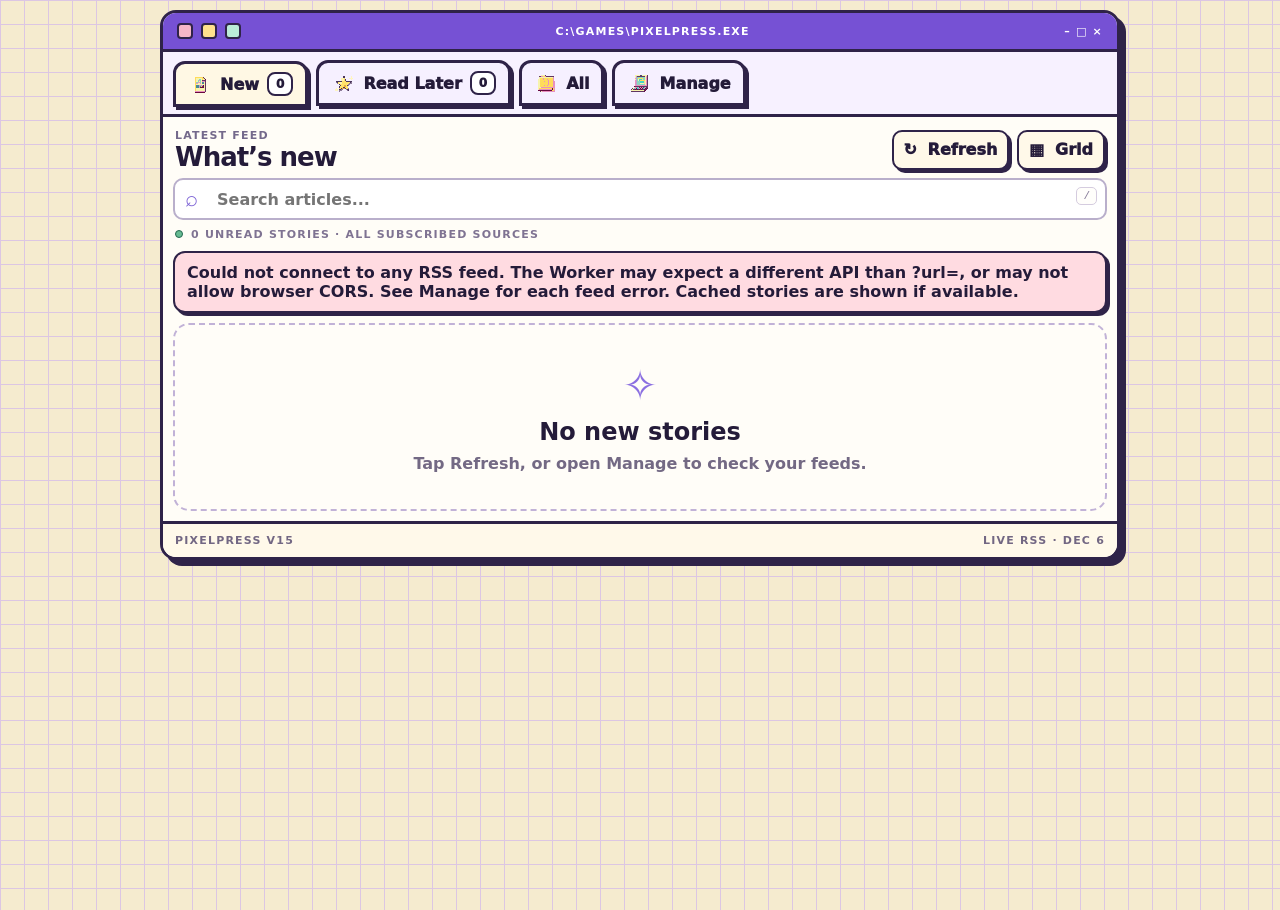
==== commit 847402a1: "Add files via upload" ====
--- a/index.html
+++ b/index.html
@@ -5,11 +5,11 @@
 <meta name="viewport" content="width=device-width, initial-scale=1, viewport-fit=cover">
 <meta name="theme-color" content="#7a55d6">
 <meta name="description" content="PixelPress, your pastel retro gaming RSS news reader.">
-<link rel="manifest" href="./manifest.webmanifest?v=14">
+<link rel="manifest" href="./manifest.webmanifest?v=15">
 <link rel="icon" href="./icons/app-192.png" type="image/png">
 <link rel="apple-touch-icon" href="./icons/app-192.png">
 <title>PixelPress ★ Gaming News</title>
-<link rel="stylesheet" href="style.css?v=14">
+<link rel="stylesheet" href="style.css?v=15">
 </head>
 <body>
   <div class="app-shell">
@@ -92,7 +92,7 @@
         </div>
       </section>
 
-      <div class="footer-row"><span>PixelPress v14</span><span>Live RSS · <span id="footerDate"></span></span></div>
+      <div class="footer-row"><span>PixelPress v15</span><span>Live RSS · <span id="footerDate"></span></span></div>
     </main>
   </div>
 
@@ -103,6 +103,6 @@
     </div>
   </div>
 
-  <script src="app.js?v=14" defer></script>
+  <script src="app.js?v=15" defer></script>
 </body>
 </html>
--- a/style.css
+++ b/style.css
@@ -132,3 +132,13 @@
   .article-snippet{font-size:15px; -webkit-line-clamp:5}
   .sub-url{max-width:150px}
 }
+
+/* Full-article reader v15 */
+.reader-full{padding:4px 0 12px;max-width:74ch;margin:auto}
+.reader-full p{font-size:17px;line-height:1.75;color:#403653;margin:0 0 1.1em}
+.reader-full .reader-heading{font-size:23px;line-height:1.25;margin:1.25em 0 .55em}
+.reader-full .reader-subheading{font-size:19px;line-height:1.3;margin:1.1em 0 .5em}
+.reader-full .reader-quote{border-left:4px solid #9f7ce1;padding:12px 15px;background:#f3eaff;border-radius:0 10px 10px 0;margin:20px 0;line-height:1.6}
+.reader-full .reader-list-item{padding-left:1em}
+.reader-note{font-size:13px}
+@media(max-width:640px){.reader-full p{font-size:16px;line-height:1.66}.reader-full .reader-heading{font-size:20px}}
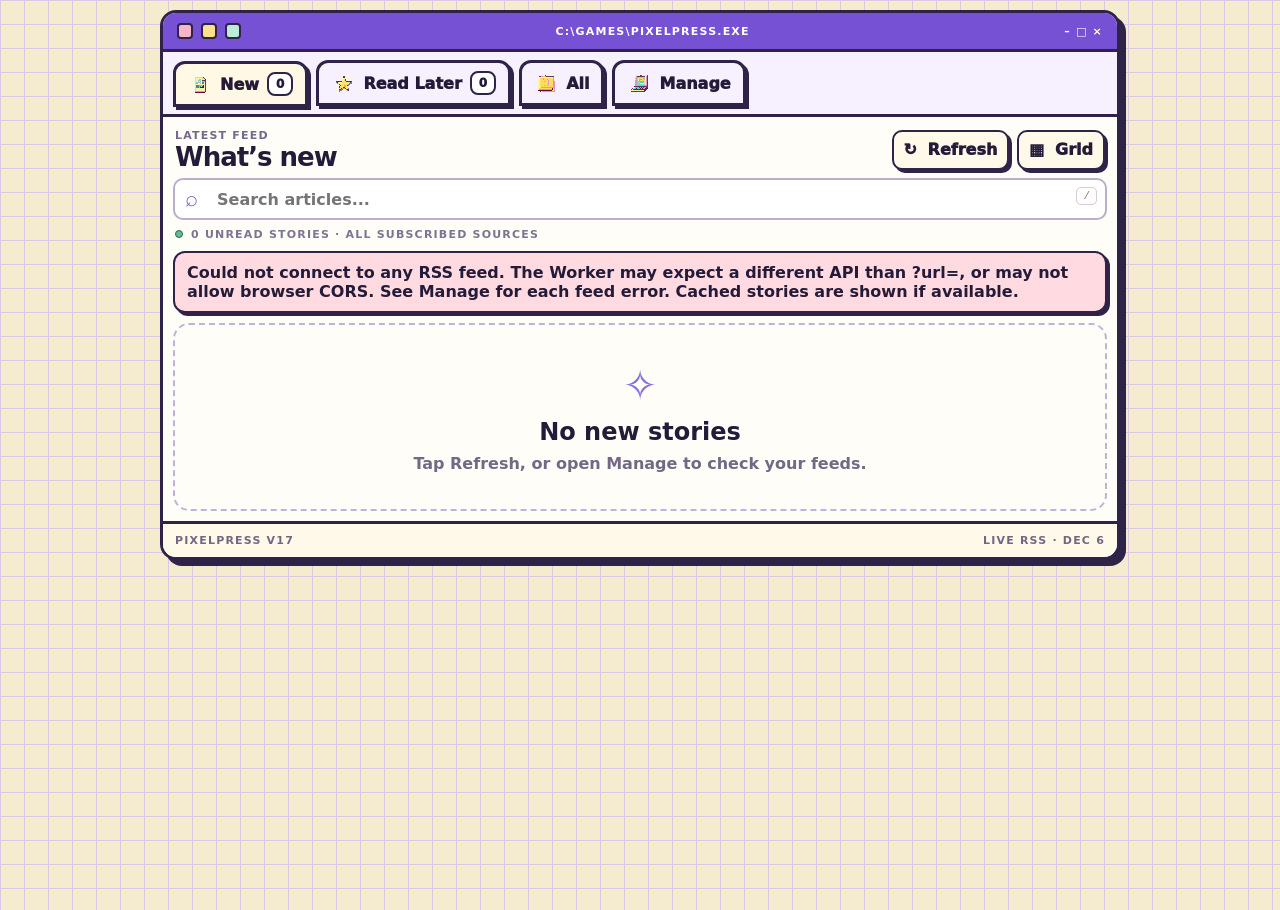
==== commit 5de23bee: "Add files via upload" ====
--- a/index.html
+++ b/index.html
@@ -5,11 +5,11 @@
 <meta name="viewport" content="width=device-width, initial-scale=1, viewport-fit=cover">
 <meta name="theme-color" content="#7a55d6">
 <meta name="description" content="PixelPress, your pastel retro gaming RSS news reader.">
-<link rel="manifest" href="./manifest.webmanifest?v=15">
-<link rel="icon" href="./icons/app-192.png" type="image/png">
-<link rel="apple-touch-icon" href="./icons/app-192.png">
+<link rel="manifest" href="./manifest.webmanifest?v=17">
+<link rel="icon" href="./app-192.png" type="image/png">
+<link rel="apple-touch-icon" href="./app-192.png">
 <title>PixelPress ★ Gaming News</title>
-<link rel="stylesheet" href="style.css?v=15">
+<link rel="stylesheet" href="style.css?v=17">
 </head>
 <body>
   <div class="app-shell">
@@ -92,7 +92,7 @@
         </div>
       </section>
 
-      <div class="footer-row"><span>PixelPress v15</span><span>Live RSS · <span id="footerDate"></span></span></div>
+      <div class="footer-row"><span>PixelPress v17</span><span>Live RSS · <span id="footerDate"></span></span></div>
     </main>
   </div>
 
@@ -103,6 +103,6 @@
     </div>
   </div>
 
-  <script src="app.js?v=15" defer></script>
+  <script src="app.js?v=17" defer></script>
 </body>
 </html>
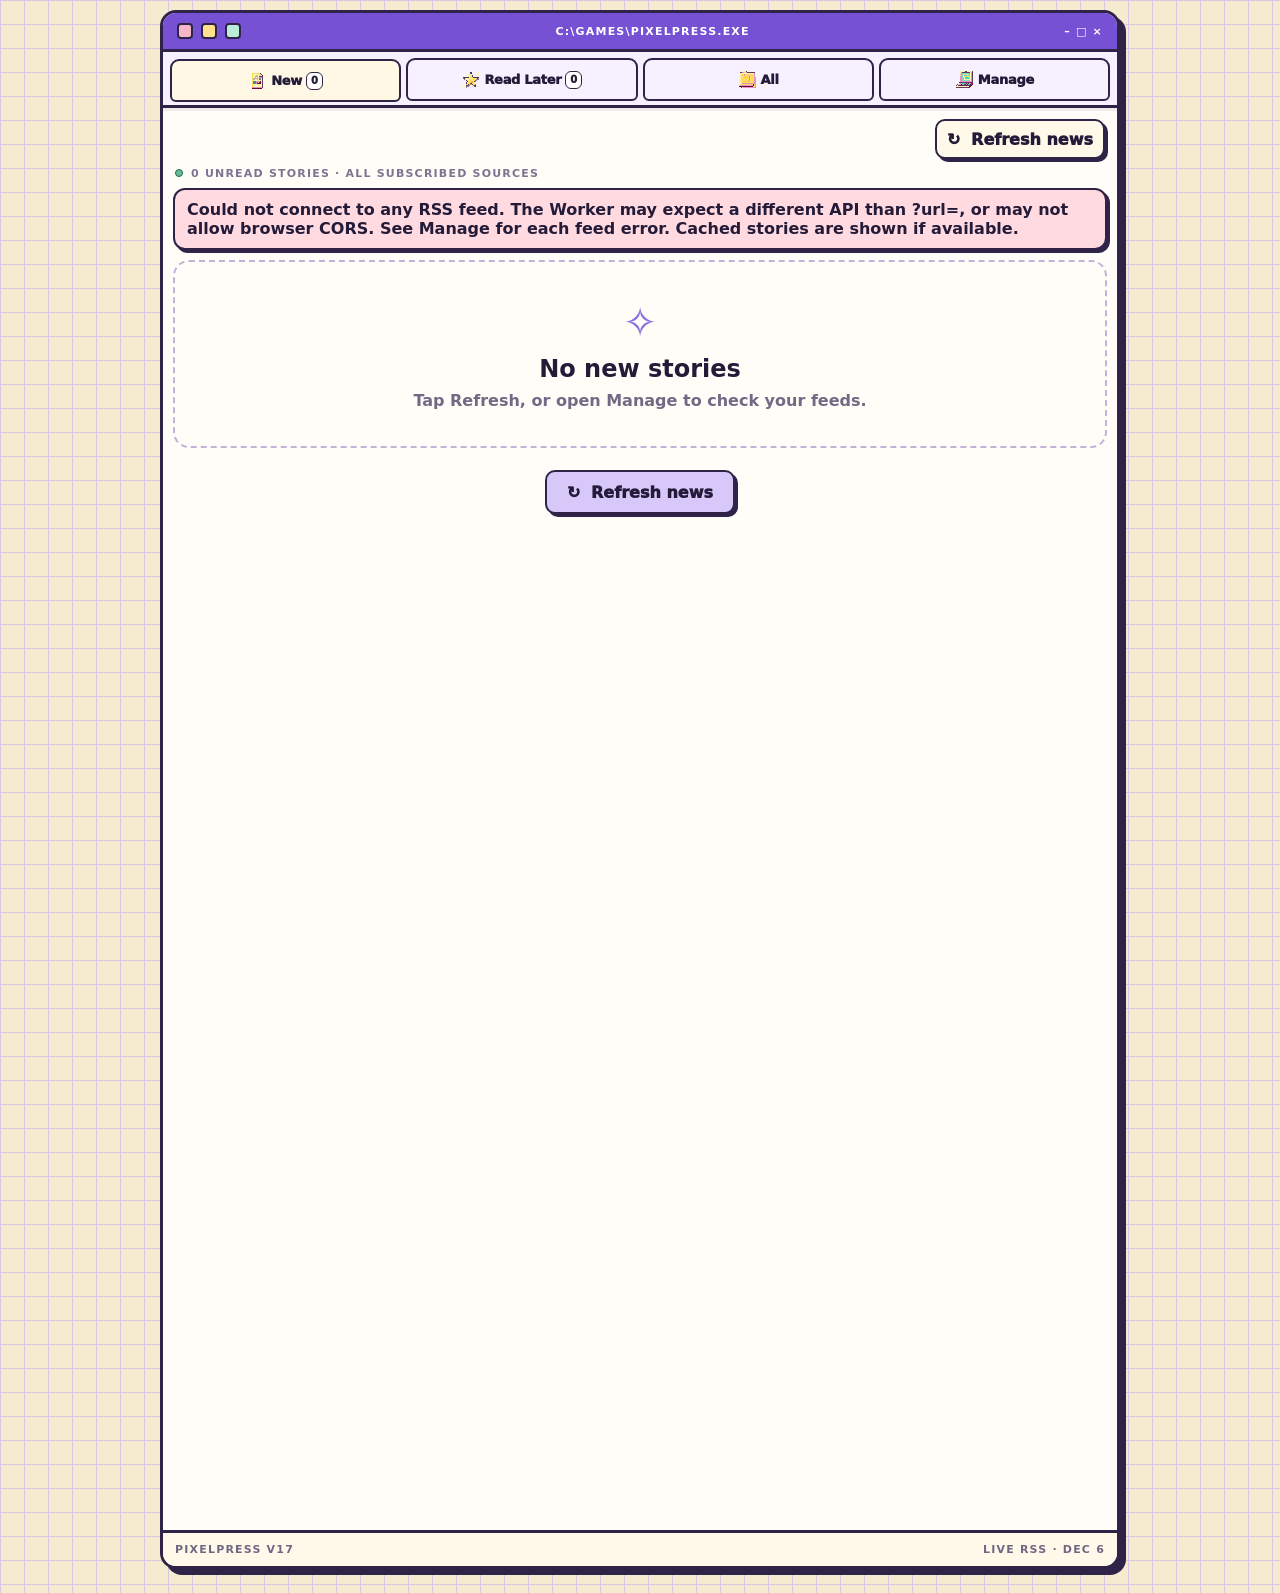
==== commit 32c26093: "Add files via upload" ====
--- a/index.html
+++ b/index.html
@@ -33,33 +33,30 @@
       <section class="content-window">
         <div class="view-panel active" id="view-new">
           <div class="section-bar compact-bar">
-            <div class="section-title-wrap">
-              <div class="eyebrow">Latest feed</div>
-              <h2>What’s new</h2>
-            </div>
+
             <div class="toolbar-right compact-actions">
               <button class="small-btn" id="refreshBtn"><span class="btn-art">↻</span> Refresh</button>
-              <button class="small-btn" id="layoutBtn"><span class="btn-art">▤</span> List</button>
             </div>
-          </div>
-          <div class="control-strip compact-controls">
-            <label class="search-wrap compact-search"><span class="mag">⌕</span><input id="searchInput" type="search" placeholder="Search articles..."><kbd>/</kbd></label>
           </div>
           <div class="meta-row compact-meta"><span><span class="pulse"></span><span id="newResultText">Loading news…</span></span></div>
           <div id="feedStatus" role="status" aria-live="polite"></div>
           <div id="newGrid" class="article-grid list"></div>
+          <div class="feed-end-actions"><button class="small-btn refresh-bottom" id="refreshBottomBtn"><span class="btn-art">↻</span> Refresh news</button></div>
+          <div class="scroll-tail" aria-hidden="true"></div>
         </div>
 
         <div class="view-panel" id="view-readlater">
           <div class="section-bar compact-bar"><div class="section-title-wrap"><div class="eyebrow">Saved stories</div><h2>Read Later</h2></div></div>
           <div class="meta-row compact-meta"><span><span class="pulse"></span><span id="savedResultText">Your saved articles</span></span></div>
           <div id="savedGrid" class="article-grid list"></div>
+          <div class="feed-end-actions"><button class="small-btn refresh-bottom" id="refreshSavedBtn"><span class="btn-art">↻</span> Refresh news</button></div>
         </div>
 
         <div class="view-panel" id="view-all">
           <div class="section-bar compact-bar"><div class="section-title-wrap"><div class="eyebrow">Archive</div><h2>All stories</h2></div></div>
           <div class="meta-row compact-meta"><span><span class="pulse"></span><span id="allResultText">All loaded articles</span></span></div>
           <div id="allGrid" class="article-grid list"></div>
+          <div class="feed-end-actions"><button class="small-btn refresh-bottom" id="refreshAllBtn"><span class="btn-art">↻</span> Refresh news</button></div>
         </div>
 
         <div class="view-panel" id="view-manage">
--- a/style.css
+++ b/style.css
@@ -142,3 +142,39 @@
 .reader-full .reader-list-item{padding-left:1em}
 .reader-note{font-size:13px}
 @media(max-width:640px){.reader-full p{font-size:16px;line-height:1.66}.reader-full .reader-heading{font-size:20px}}
+
+/* v17 — mobile-first reader controls, the top refresh remains visible. */
+.desktop{overflow:clip}
+.main-tabs-wrap{
+  position:sticky;
+  top:0;
+  z-index:30;
+  padding:6px 7px 4px;
+  background:#f7f1ff;
+  border-bottom:3px solid var(--line);
+  box-shadow:0 3px 0 rgba(47,35,72,.08);
+}
+.main-tabs{display:grid;grid-template-columns:repeat(4,minmax(0,1fr));gap:5px;overflow:visible;padding:0}
+.pixel-tab{min-width:0;min-height:43px;padding:5px 3px;gap:4px;justify-content:center;box-shadow:none;border-width:2px;border-radius:9px 9px 6px 6px;line-height:1.15}
+.pixel-tab .ico{width:19px;height:19px;flex:0 0 19px}
+.pixel-tab .ico img{max-width:100%;max-height:100%}
+.pixel-tab .tab-label{font-size:clamp(10px,2.65vw,13px);line-height:1;letter-spacing:-.3px}
+.counter-pill{min-width:17px;height:18px;padding:0 2px;border-width:1px;border-radius:6px;font-size:10px}
+.compact-bar{justify-content:flex-end;padding:1px 2px 8px}
+.compact-meta{margin:0 2px 8px}
+.feed-end-actions{display:flex;justify-content:center;padding:22px 0 10px}
+.refresh-bottom{min-height:44px;padding:10px 20px;background:#d8c8fa}
+.scroll-tail{height:calc(100dvh + 96px);min-height:660px;pointer-events:none}
+.article-modal{padding:0;align-items:stretch;justify-content:stretch;overflow:hidden}
+.modal-window{width:100%;height:100%;max-height:100dvh;max-width:none;overflow:auto;overscroll-behavior:contain;border:0;border-radius:0;box-shadow:none;padding-bottom:env(safe-area-inset-bottom)}
+.modal-head{padding-top:calc(11px + env(safe-area-inset-top));}
+.reader-open{overflow:hidden}
+@media(max-width:640px){
+ .main-tabs-wrap{padding:5px 4px 3px;top:0}
+ .main-tabs{gap:3px}
+ .pixel-tab{gap:2px;padding:6px 2px;min-height:41px;border-width:2px}
+ .pixel-tab .ico{width:16px;height:18px;flex-basis:16px}
+ .pixel-tab .tab-label{font-size:clamp(9.5px,2.7vw,12px)}
+ .counter-pill{font-size:9px;min-width:16px;height:17px}
+ .modal-body{padding:16px}
+}
